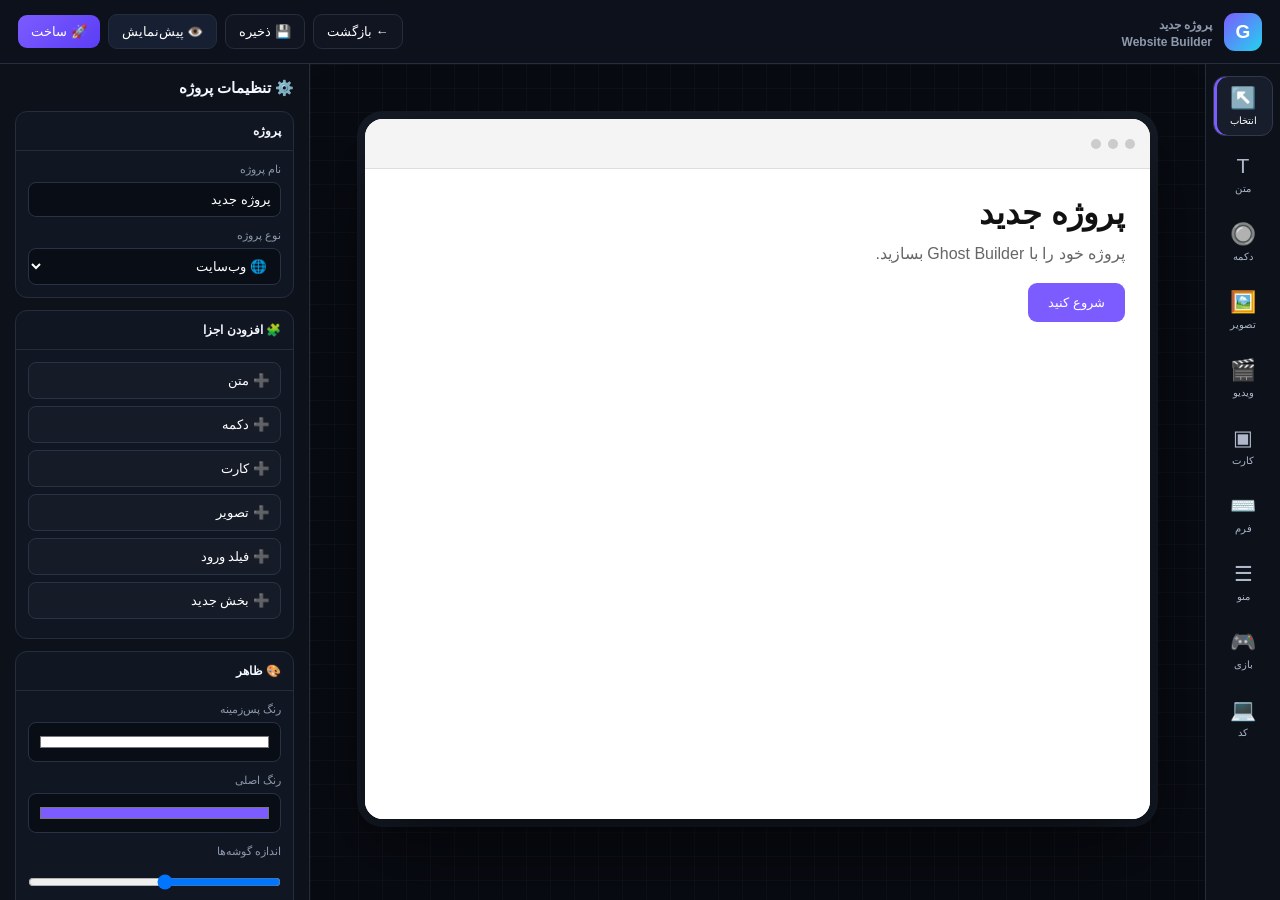
==== builder.html @ 6bb6ed70 "Create builder.html" ====
<!DOCTYPE html>
<html lang="fa" dir="rtl">
<head>
<meta charset="UTF-8">
<meta name="viewport" content="width=device-width, initial-scale=1.0">
<title>Ghost Builder — Builder</title>

<style>
*{
    box-sizing:border-box;
    margin:0;
    padding:0;
}

:root{
    --bg:#080b12;
    --panel:#101521;
    --panel2:#151b29;
    --border:#252d3d;
    --text:#f4f7ff;
    --muted:#8e99ad;
    --primary:#7c5cff;
    --primary2:#5b3df5;
    --success:#22c55e;
    --danger:#ef4444;
    --cyan:#22d3ee;
    --orange:#f59e0b;
}

body{
    font-family:Arial,Tahoma,sans-serif;
    background:var(--bg);
    color:var(--text);
    min-height:100vh;
    overflow:hidden;
}

button,
input,
select,
textarea{
    font-family:inherit;
}

button{
    cursor:pointer;
}

/* =========================
   TOP BAR
========================= */

.topbar{
    height:64px;
    background:#0d111b;
    border-bottom:1px solid var(--border);
    display:flex;
    align-items:center;
    justify-content:space-between;
    padding:0 18px;
    position:fixed;
    top:0;
    right:0;
    left:0;
    z-index:100;
}

.brand{
    display:flex;
    align-items:center;
    gap:12px;
    font-weight:900;
    font-size:19px;
}

.logo{
    width:38px;
    height:38px;
    border-radius:11px;
    background:linear-gradient(135deg,#7c5cff,#22d3ee);
    display:flex;
    align-items:center;
    justify-content:center;
    color:white;
    font-weight:900;
}

.project-name{
    color:#fff;
}

.project-name span{
    color:var(--muted);
    font-size:12px;
    display:block;
    margin-top:3px;
}

.top-actions{
    display:flex;
    align-items:center;
    gap:8px;
}

.top-btn{
    border:1px solid var(--border);
    background:var(--panel);
    color:white;
    padding:9px 13px;
    border-radius:9px;
    font-size:13px;
}

.top-btn:hover{
    border-color:var(--primary);
}

.preview-btn{
    background:#172033;
}

.build-btn{
    background:linear-gradient(135deg,var(--primary),var(--primary2));
    border:none;
}

/* =========================
   LAYOUT
========================= */

.workspace{
    display:flex;
    position:absolute;
    top:64px;
    bottom:0;
    right:0;
    left:0;
}

/* =========================
   LEFT TOOLBAR
========================= */

.tools{
    width:75px;
    background:#0d111a;
    border-left:1px solid var(--border);
    display:flex;
    flex-direction:column;
    align-items:center;
    padding:12px 7px;
    gap:8px;
    overflow-y:auto;
}

.tool{
    width:60px;
    min-height:60px;
    border:1px solid transparent;
    border-radius:12px;
    background:transparent;
    color:#aeb8ca;
    display:flex;
    flex-direction:column;
    align-items:center;
    justify-content:center;
    gap:5px;
    font-size:10px;
}

.tool .icon{
    font-size:21px;
}

.tool:hover,
.tool.active{
    background:#171d2b;
    border-color:#30394c;
    color:#fff;
}

.tool.active{
    box-shadow:inset 3px 0 0 var(--primary);
}

/* =========================
   CENTER CANVAS
========================= */

.canvas-area{
    flex:1;
    background:
        radial-gradient(circle at center,rgba(124,92,255,.08),transparent 35%),
        #080b12;
    position:relative;
    overflow:auto;
    display:flex;
    justify-content:center;
    align-items:flex-start;
    padding:55px;
}

.grid{
    position:absolute;
    inset:0;
    background-image:
        linear-gradient(rgba(255,255,255,.025) 1px,transparent 1px),
        linear-gradient(90deg,rgba(255,255,255,.025) 1px,transparent 1px);
    background-size:24px 24px;
    pointer-events:none;
}

.device{
    width:390px;
    min-height:700px;
    background:#fff;
    color:#111;
    border-radius:18px;
    box-shadow:
        0 30px 80px rgba(0,0,0,.55),
        0 0 0 8px #151b26;
    position:relative;
    overflow:hidden;
    z-index:2;
    transition:.25s;
}

.device.web{
    width:900px;
    min-height:650px;
    border-radius:8px;
}

.device.app{
    width:390px;
    min-height:700px;
}

.device.game{
    width:900px;
    min-height:600px;
    background:#111;
    color:white;
}

.device-header{
    height:50px;
    background:#f4f4f4;
    border-bottom:1px solid #ddd;
    display:flex;
    align-items:center;
    padding:0 15px;
    gap:7px;
}

.device-header .dot{
    width:10px;
    height:10px;
    border-radius:50%;
    background:#ccc;
}

.preview-content{
    min-height:650px;
    padding:25px;
}

/* =========================
   RIGHT PANEL
========================= */

.properties{
    width:310px;
    background:#0d111a;
    border-right:1px solid var(--border);
    overflow-y:auto;
    padding:15px;
}

.panel-title{
    font-size:15px;
    font-weight:900;
    margin-bottom:14px;
}

.section{
    border:1px solid var(--border);
    background:#111722;
    border-radius:12px;
    margin-bottom:12px;
    overflow:hidden;
}

.section-title{
    padding:12px;
    border-bottom:1px solid var(--border);
    font-size:12px;
    font-weight:bold;
}

.section-body{
    padding:12px;
}

.field{
    margin-bottom:12px;
}

.field:last-child{
    margin-bottom:0;
}

.field label{
    display:block;
    color:var(--muted);
    font-size:11px;
    margin-bottom:6px;
}

.field input,
.field select,
.field textarea{
    width:100%;
    background:#090d15;
    border:1px solid #293245;
    color:white;
    border-radius:8px;
    padding:9px;
    outline:none;
}

.field textarea{
    min-height:80px;
    resize:vertical;
}

.field input:focus,
.field select:focus,
.field textarea:focus{
    border-color:var(--primary);
}

.row{
    display:grid;
    grid-template-columns:1fr 1fr;
    gap:8px;
}

.color-input{
    width:100%;
    height:40px;
    padding:3px;
    border-radius:8px;
    background:#090d15;
    border:1px solid #293245;
}

/* =========================
   COMPONENTS
========================= */

.component{
    width:100%;
    padding:10px;
    border:1px solid #2a3345;
    background:#151b27;
    color:white;
    border-radius:8px;
    margin-bottom:7px;
    text-align:right;
}

.component:hover{
    border-color:var(--primary);
}

/* =========================
   PROJECT MODAL
========================= */

.modal{
    position:fixed;
    inset:0;
    background:rgba(0,0,0,.72);
    display:none;
    align-items:center;
    justify-content:center;
    z-index:500;
    padding:20px;
}

.modal.show{
    display:flex;
}

.modal-box{
    width:100%;
    max-width:550px;
    background:#111722;
    border:1px solid var(--border);
    border-radius:18px;
    padding:20px;
    box-shadow:0 30px 100px rgba(0,0,0,.5);
}

.modal-title{
    font-size:19px;
    font-weight:900;
    margin-bottom:8px;
}

.modal-subtitle{
    color:var(--muted);
    font-size:12px;
    margin-bottom:18px;
}

.output-grid{
    display:grid;
    grid-template-columns:1fr 1fr;
    gap:10px;
}

.output{
    padding:18px;
    border:1px solid var(--border);
    background:#0c1119;
    border-radius:12px;
    color:white;
    text-align:center;
}

.output:hover{
    border-color:var(--primary);
    background:#141a28;
}

.output-icon{
    font-size:28px;
    margin-bottom:8px;
}

.modal-actions{
    display:flex;
    gap:8px;
    margin-top:18px;
}

.modal-actions button{
    flex:1;
    padding:11px;
    border-radius:9px;
    border:1px solid var(--border);
    background:#181f2d;
    color:white;
}

.modal-actions .primary{
    background:var(--primary);
    border-color:var(--primary);
}

/* =========================
   TOAST
========================= */

.toast{
    position:fixed;
    bottom:20px;
    left:50%;
    transform:translateX(-50%) translateY(30px);
    background:#151c2a;
    border:1px solid #303a4d;
    padding:12px 18px;
    border-radius:10px;
    opacity:0;
    pointer-events:none;
    transition:.3s;
    z-index:900;
    font-size:13px;
}

.toast.show{
    opacity:1;
    transform:translateX(-50%) translateY(0);
}

/* =========================
   MOBILE
========================= */

@media(max-width:900px){

    .properties{
        position:fixed;
        right:0;
        top:64px;
        bottom:0;
        width:290px;
        transform:translateX(100%);
        transition:.25s;
        z-index:200;
    }

    .properties.open{
        transform:translateX(0);
    }

    .tools{
        width:64px;
    }

    .tool{
        width:52px;
        min-height:55px;
    }

    .canvas-area{
        padding:30px;
    }

    .device.web,
    .device.game{
        width:700px;
    }

    .property-toggle{
        display:block !important;
    }
}

.property-toggle{
    display:none;
}

@media(max-width:550px){

    .project-name{
        display:none;
    }

    .topbar{
        padding:0 8px;
    }

    .top-btn{
        padding:8px;
        font-size:11px;
    }

    .tools{
        width:58px;
    }

    .tool{
        width:48px;
        min-height:52px;
    }

    .tool .icon{
        font-size:18px;
    }

    .canvas-area{
        padding:25px;
    }

    .device{
        transform-origin:top center;
    }
}
</style>
</head>

<body>

<!-- =========================
     TOP BAR
========================= -->

<header class="topbar">

    <div class="brand">
        <div class="logo">G</div>

        <div class="project-name">
            <span id="projectNameTop">پروژه جدید</span>
            <span id="projectTypeTop">Website Builder</span>
        </div>
    </div>

    <div class="top-actions">

        <button class="top-btn" onclick="goBack()">
            ← بازگشت
        </button>

        <button class="top-btn" onclick="saveProject()">
            💾 ذخیره
        </button>

        <button class="top-btn preview-btn" onclick="previewProject()">
            👁️ پیش‌نمایش
        </button>

        <button class="top-btn build-btn" onclick="openBuildModal()">
            🚀 ساخت
        </button>

    </div>

</header>


<div class="workspace">

    <!-- =========================
         TOOLS
    ========================= -->

    <aside class="tools">

        <button class="tool active" onclick="selectTool(this,'select')">
            <span class="icon">↖️</span>
            انتخاب
        </button>

        <button class="tool" onclick="selectTool(this,'text')">
            <span class="icon">T</span>
            متن
        </button>

        <button class="tool" onclick="selectTool(this,'button')">
            <span class="icon">🔘</span>
            دکمه
        </button>

        <button class="tool" onclick="selectTool(this,'image')">
            <span class="icon">🖼️</span>
            تصویر
        </button>

        <button class="tool" onclick="selectTool(this,'video')">
            <span class="icon">🎬</span>
            ویدیو
        </button>

        <button class="tool" onclick="selectTool(this,'card')">
            <span class="icon">▣</span>
            کارت
        </button>

        <button class="tool" onclick="selectTool(this,'input')">
            <span class="icon">⌨️</span>
            فرم
        </button>

        <button class="tool" onclick="selectTool(this,'menu')">
            <span class="icon">☰</span>
            منو
        </button>

        <button class="tool" onclick="selectTool(this,'game')">
            <span class="icon">🎮</span>
            بازی
        </button>

        <button class="tool" onclick="selectTool(this,'code')">
            <span class="icon">💻</span>
            کد
        </button>

        <button class="tool property-toggle" onclick="toggleProperties()">
            <span class="icon">⚙️</span>
            تنظیمات
        </button>

    </aside>


    <!-- =========================
         CANVAS
    ========================= -->

    <main class="canvas-area">

        <div class="grid"></div>

        <div class="device" id="device">

            <div class="device-header">
                <span class="dot"></span>
                <span class="dot"></span>
                <span class="dot"></span>
            </div>

            <div class="preview-content" id="previewContent">

                <h1 id="heroTitle">
                    پروژه جدید
                </h1>

                <p id="heroText" style="margin-top:12px;color:#666;">
                    پروژه خود را با Ghost Builder بسازید.
                </p>

                <button
                    id="heroButton"
                    style="
                    margin-top:20px;
                    padding:12px 20px;
                    border:0;
                    border-radius:9px;
                    background:#7c5cff;
                    color:white;
                    ">
                    شروع کنید
                </button>

            </div>

        </div>

    </main>


    <!-- =========================
         PROPERTIES
    ========================= -->

    <aside class="properties" id="properties">

        <div class="panel-title">
            ⚙️ تنظیمات پروژه
        </div>


        <div class="section">

            <div class="section-title">
                پروژه
            </div>

            <div class="section-body">

                <div class="field">
                    <label>نام پروژه</label>
                    <input
                        id="projectName"
                        type="text"
                        placeholder="نام پروژه"
                        oninput="changeProjectName(this.value)"
                    >
                </div>

                <div class="field">
                    <label>نوع پروژه</label>

                    <select id="projectType" onchange="changeProjectType(this.value)">
                        <option value="website">🌐 وب‌سایت</option>
                        <option value="app">📱 اپلیکیشن</option>
                        <option value="game2d">🎮 بازی 2D</option>
                        <option value="game3d">🎮 بازی 3D</option>
                    </select>

                </div>

            </div>

        </div>


        <div class="section">

            <div class="section-title">
                🧩 افزودن اجزا
            </div>

            <div class="section-body">

                <button class="component" onclick="addElement('text')">
                    ➕ متن
                </button>

                <button class="component" onclick="addElement('button')">
                    ➕ دکمه
                </button>

                <button class="component" onclick="addElement('card')">
                    ➕ کارت
                </button>

                <button class="component" onclick="addElement('image')">
                    ➕ تصویر
                </button>

                <button class="component" onclick="addElement('input')">
                    ➕ فیلد ورود
                </button>

                <button class="component" onclick="addElement('section')">
                    ➕ بخش جدید
                </button>

            </div>

        </div>


        <div class="section">

            <div class="section-title">
                🎨 ظاهر
            </div>

            <div class="section-body">

                <div class="field">
                    <label>رنگ پس‌زمینه</label>

                    <input
                        class="color-input"
                        id="bgColor"
                        type="color"
                        value="#ffffff"
                        onchange="changeBackground(this.value)"
                    >
                </div>

                <div class="field">
                    <label>رنگ اصلی</label>

                    <input
                        class="color-input"
                        id="primaryColor"
                        type="color"
                        value="#7c5cff"
                        onchange="changePrimary(this.value)"
                    >
                </div>

                <div class="field">
                    <label>اندازه گوشه‌ها</label>

                    <input
                        id="radius"
                        type="range"
                        min="0"
                        max="40"
                        value="18"
                        oninput="changeRadius(this.value)"
                    >

                </div>

            </div>

        </div>


        <div class="section">

            <div class="section-title">
                📐 اندازه خروجی
            </div>

            <div class="section-body">

                <div class="row">

                    <div class="field">
                        <label>عرض</label>
                        <input
                            id="canvasWidth"
                            type="number"
                            value="390"
                            onchange="changeCanvasSize()"
                        >
                    </div>

                    <div class="field">
                        <label>ارتفاع</label>
                        <input
                            id="canvasHeight"
                            type="number"
                            value="700"
                            onchange="changeCanvasSize()"
                        >
                    </div>

                </div>

            </div>

        </div>


        <div class="section">

            <div class="section-title">
                📝 محتوای اصلی
            </div>

            <div class="section-body">

                <div class="field">
                    <label>عنوان</label>

                    <input
                        id="titleInput"
                        value="پروژه جدید"
                        oninput="changeTitle(this.value)"
                    >
                </div>

                <div class="field">
                    <label>توضیحات</label>

                    <textarea
                        id="descriptionInput"
                        oninput="changeDescription(this.value)"
                    >پروژه خود را با Ghost Builder بسازید.</textarea>
                </div>

                <div class="field">
                    <label>متن دکمه</label>

                    <input
                        id="buttonInput"
                        value="شروع کنید"
                        oninput="changeButton(this.value)"
                    >
                </div>

            </div>

        </div>


        <div class="section">

            <div class="section-title">
                🎮 امکانات
            </div>

            <div class="section-body">

                <div class="field">
                    <label>گرافیک</label>

                    <select id="quality">
                        <option>Low</option>
                        <option selected>Medium</option>
                        <option>High</option>
                        <option>Ultra</option>
                        <option>Custom</option>
                    </select>

                </div>

                <div class="field">
                    <label>رزولوشن</label>

                    <select id="resolution">
                        <option>480p</option>
                        <option selected>720p</option>
                        <option>1080p</option>
                        <option>1440p</option>
                        <option>2160p / 4K</option>
                    </select>

                </div>

            </div>

        </div>

    </aside>

</div>


<!-- =========================
     BUILD MODAL
========================= -->

<div class="modal" id="buildModal">

    <div class="modal-box">

        <div class="modal-title">
            🚀 ساخت پروژه
        </div>

        <div class="modal-subtitle">
            خروجی موردنظر خود را انتخاب کنید.
        </div>

        <div class="output-grid">

            <button class="output" onclick="buildWeb()">

                <div class="output-icon">🌐</div>

                <strong>خروجی Web</strong>

                <p style="font-size:11px;color:#8e99ad;margin-top:7px;">
                    دریافت لینک پروژه
                </p>

            </button>


            <button class="output" onclick="buildAPK()">

                <div class="output-icon">📱</div>

                <strong>دریافت APK</strong>

                <p style="font-size:11px;color:#8e99ad;margin-top:7px;">
                    تبدیل لینک پروژه به APK
                </p>

            </button>

        </div>


        <div class="modal-actions">

            <button onclick="closeBuildModal()">
                انصراف
            </button>

        </div>

    </div>

</div>


<div class="toast" id="toast"></div>


<script>

/* ==========================================
   PROJECT DATA
========================================== */

let project = {
    id: Date.now(),
    name: "پروژه جدید",
    type: "website",
    title: "پروژه جدید",
    description: "پروژه خود را با Ghost Builder بسازید.",
    button: "شروع کنید",
    background: "#ffffff",
    primary: "#7c5cff",
    radius: 18,
    width: 390,
    height: 700,
    quality: "Medium",
    resolution: "720p",
    elements: []
};


/* ==========================================
   INIT
========================================== */

document.addEventListener("DOMContentLoaded", function(){

    loadProjectFromStorage();

    const params = new URLSearchParams(location.search);

    const type = params.get("type");

    if(type){

        if(type === "app"){
            project.type = "app";
        }

        if(type === "game"){
            project.type = "game2d";
        }

        if(type === "game2d"){
            project.type = "game2d";
        }

        if(type === "game3d"){
            project.type = "game3d";
        }

    }

    updateUI();

});


/* ==========================================
   LOAD PROJECT
========================================== */

function loadProjectFromStorage(){

    try{

        const saved = localStorage.getItem("ghost_builder_current_project");

        if(saved){

            const data = JSON.parse(saved);

            project = {
                ...project,
                ...data
            };

        }

    }catch(error){

        console.log("Project load error:",error);

    }

}


/* ==========================================
   UPDATE UI
========================================== */

function updateUI(){

    document.getElementById("projectName").value = project.name;

    document.getElementById("projectNameTop").textContent =
        project.name;

    document.getElementById("titleInput").value =
        project.title;

    document.getElementById("descriptionInput").value =
        project.description;

    document.getElementById("buttonInput").value =
        project.button;

    document.getElementById("bgColor").value =
        project.background;

    document.getElementById("primaryColor").value =
        project.primary;

    document.getElementById("radius").value =
        project.radius;

    document.getElementById("canvasWidth").value =
        project.width;

    document.getElementById("canvasHeight").value =
        project.height;

    document.getElementById("projectType").value =
        project.type;

    document.getElementById("quality").value =
        project.quality;

    document.getElementById("resolution").value =
        project.resolution;

    updateProjectType();

    renderCanvas();

}


/* ==========================================
   PROJECT NAME
========================================== */

function changeProjectName(value){

    project.name =
        value || "پروژه جدید";

    document.getElementById("projectNameTop").textContent =
        project.name;

    saveProject(false);

}


/* ==========================================
   PROJECT TYPE
========================================== */

function changeProjectType(value){

    project.type = value;

    updateProjectType();

    saveProject(false);

}


function updateProjectType(){

    let text = "Website Builder";

    if(project.type === "app"){
        text = "App Builder";
    }

    if(project.type === "game2d"){
        text = "2D Game Builder";
    }

    if(project.type === "game3d"){
        text = "3D Game Builder";
    }

    document.getElementById("projectTypeTop").textContent =
        text;

    const device =
        document.getElementById("device");

    device.classList.remove("web","app","game");

    if(project.type === "website"){
        device.classList.add("web");
    }

    if(project.type === "app"){
        device.classList.add("app");
    }

    if(project.type === "game2d" || project.type === "game3d"){
        device.classList.add("game");
    }

}


/* ==========================================
   TITLE
========================================== */

function changeTitle(value){

    project.title =
        value || "پروژه جدید";

    document.getElementById("heroTitle").textContent =
        project.title;

    saveProject(false);

}


/* ==========================================
   DESCRIPTION
========================================== */

function changeDescription(value){

    project.description =
        value;

    document.getElementById("heroText").textContent =
        value;

    saveProject(false);

}


/* ==========================================
   BUTTON
========================================== */

function changeButton(value){

    project.button =
        value;

    document.getElementById("heroButton").textContent =
        value;

    saveProject(false);

}


/* ==========================================
   BACKGROUND
========================================== */

function changeBackground(value){

    project.background =
        value;

    document.getElementById("previewContent").style.background =
        value;

    saveProject(false);

}


/* ==========================================
   PRIMARY COLOR
========================================== */

function changePrimary(value){

    project.primary =
        value;

    document.getElementById("heroButton").style.background =
        value;

    saveProject(false);

}


/* ==========================================
   RADIUS
========================================== */

function changeRadius(value){

    project.radius =
        Number(value);

    document.getElementById("device").style.borderRadius =
        value + "px";

    saveProject(false);

}


/* ==========================================
   CANVAS SIZE
========================================== */

function changeCanvasSize(){

    project.width =
        Number(document.getElementById("canvasWidth").value) || 390;

    project.height =
        Number(document.getElementById("canvasHeight").value) || 700;

    const device =
        document.getElementById("device");

    device.style.width =
        project.width + "px";

    device.style.minHeight =
        project.height + "px";

    saveProject(false);

}


/* ==========================================
   ADD ELEMENT
========================================== */

function addElement(type){

    const content =
        document.getElementById("previewContent");

    const element =
        document.createElement("div");

    element.style.marginTop =
        "15px";

    element.style.padding =
        "15px";

    element.style.borderRadius =
        "10px";

    element.style.border =
        "1px solid #ddd";

    if(type === "text"){

        element.textContent =
            "متن جدید";

    }

    if(type === "button"){

        element.textContent =
            "دکمه جدید";

        element.style.background =
            project.primary;

        element.style.color =
            "#fff";

        element.style.display =
            "inline-block";

        element.style.border =
            "none";

    }

    if(type === "card"){

        element.innerHTML =
            "<strong>کارت جدید</strong><br><small>توضیحات کارت</small>";

        element.style.background =
            "#f5f5f5";

    }

    if(type === "image"){

        element.innerHTML =
            "🖼️<br><small>محل تصویر</small>";

        element.style.textAlign =
            "center";

    }

    if(type === "input"){

        element.innerHTML =
            "<input placeholder='متن خود را وارد کنید' style='width:100%;padding:10px;border:1px solid #ccc;border-radius:8px;'>";

    }

    if(type === "section"){

        element.innerHTML =
            "<h2>بخش جدید</h2><p>محتوای بخش جدید</p>";

        element.style.background =
            "#fafafa";

    }

    content.appendChild(element);

    project.elements.push({
        type:type
    });

    saveProject(false);

    showToast("جزء جدید اضافه شد ✓");

}


/* ==========================================
   RENDER
========================================== */

function renderCanvas(){

    const content =
        document.getElementById("previewContent");

    content.style.background =
        project.background;

    document.getElementById("heroTitle").textContent =
        project.title;

    document.getElementById("heroText").textContent =
        project.description;

    document.getElementById("heroButton").textContent =
        project.button;

    document.getElementById("heroButton").style.background =
        project.primary;

    document.getElementById("device").style.borderRadius =
        project.radius + "px";

    if(project.elements && project.elements.length){

        project.elements.forEach(item => {
            addElementVisual(item.type);
        });

    }

}


/* ==========================================
   VISUAL ELEMENT
========================================== */

function addElementVisual(type){

    const content =
        document.getElementById("previewContent");

    const element =
        document.createElement("div");

    element.style.marginTop =
        "15px";

    element.style.padding =
        "15px";

    element.style.borderRadius =
        "10px";

    element.style.border =
        "1px solid #ddd";

    if(type === "text"){
        element.textContent = "متن جدید";
    }

    if(type === "button"){
        element.textContent = "دکمه جدید";
        element.style.background = project.primary;
        element.style.color = "#fff";
    }

    if(type === "card"){
        element.innerHTML =
            "<strong>کارت جدید</strong><br><small>توضیحات کارت</small>";
    }

    if(type === "image"){
        element.innerHTML =
            "🖼️<br><small>محل تصویر</small>";
    }

    if(type === "input"){
        element.innerHTML =
            "<input placeholder='متن خود را وارد کنید' style='width:100%;padding:10px;border:1px solid #ccc;border-radius:8px;'>";
    }

    if(type === "section"){
        element.innerHTML =
            "<h2>بخش جدید</h2><p>محتوای بخش جدید</p>";
    }

    content.appendChild(element);

}


/* ==========================================
   TOOL
========================================== */

function selectTool(button,type){

    document.querySelectorAll(".tool")
        .forEach(item => item.classList.remove("active"));

    button.classList.add("active");

    if(type !== "select"){
        addElement(type === "game" ? "section" : type);
    }

}


/* ==========================================
   PROPERTIES MOBILE
========================================== */

function toggleProperties(){

    document
        .getElementById("properties")
        .classList.toggle("open");

}


/* ==========================================
   SAVE
========================================== */

function saveProject(showMessage=true){

    project.quality =
        document.getElementById("quality").value;

    project.resolution =
        document.getElementById("resolution").value;

    localStorage.setItem(
        "ghost_builder_current_project",
        JSON.stringify(project)
    );

    let projects = [];

    try{
        projects =
            JSON.parse(
                localStorage.getItem("ghost_builder_projects")
            ) || [];
    }catch(e){
        projects = [];
    }

    const existing =
        projects.findIndex(
            p => p.id === project.id
        );

    if(existing >= 0){
        projects[existing] = project;
    }else{
        projects.push(project);
    }

    localStorage.setItem(
        "ghost_builder_projects",
        JSON.stringify(projects)
    );

    if(showMessage){
        showToast("پروژه ذخیره شد ✓");
    }

}


/* ==========================================
   PREVIEW
========================================== */

function previewProject(){

    saveProject(false);

    location.href =
        "preview.html?project=" +
        encodeURIComponent(project.id);

}


/* ==========================================
   BUILD MODAL
========================================== */

function openBuildModal(){

    saveProject(false);

    document
        .getElementById("buildModal")
        .classList.add("show");

}


function closeBuildModal(){

    document
        .getElementById("buildModal")
        .classList.remove("show");

}


/* ==========================================
   BUILD WEB
========================================== */

function buildWeb(){

    saveProject(false);

    localStorage.setItem(
        "ghost_builder_build_type",
        "web"
    );

    location.href =
        "publish.html?type=web&project=" +
        encodeURIComponent(project.id);

}


/* ==========================================
   BUILD APK
========================================== */

function buildAPK(){

    saveProject(false);

    localStorage.setItem(
        "ghost_builder_build_type",
        "apk"
    );

    location.href =
        "publish.html?type=apk&project=" +
        encodeURIComponent(project.id);

}


/* ==========================================
   BACK
========================================== */

function goBack(){

    if(document.referrer){
        history.back();
    }else{
        location.href = "index.html";
    }

}


/* ==========================================
   TOAST
========================================== */

function showToast(message){

    const toast =
        document.getElementById("toast");

    toast.textContent =
        message;

    toast.classList.add("show");

    setTimeout(() => {

        toast.classList.remove("show");

    },2500);

}


/* ==========================================
   ESCAPE MODAL
========================================== */

document.addEventListener("keydown",function(e){

    if(e.key === "Escape"){
        closeBuildModal();
    }

});

</script>

</body>
  </html>
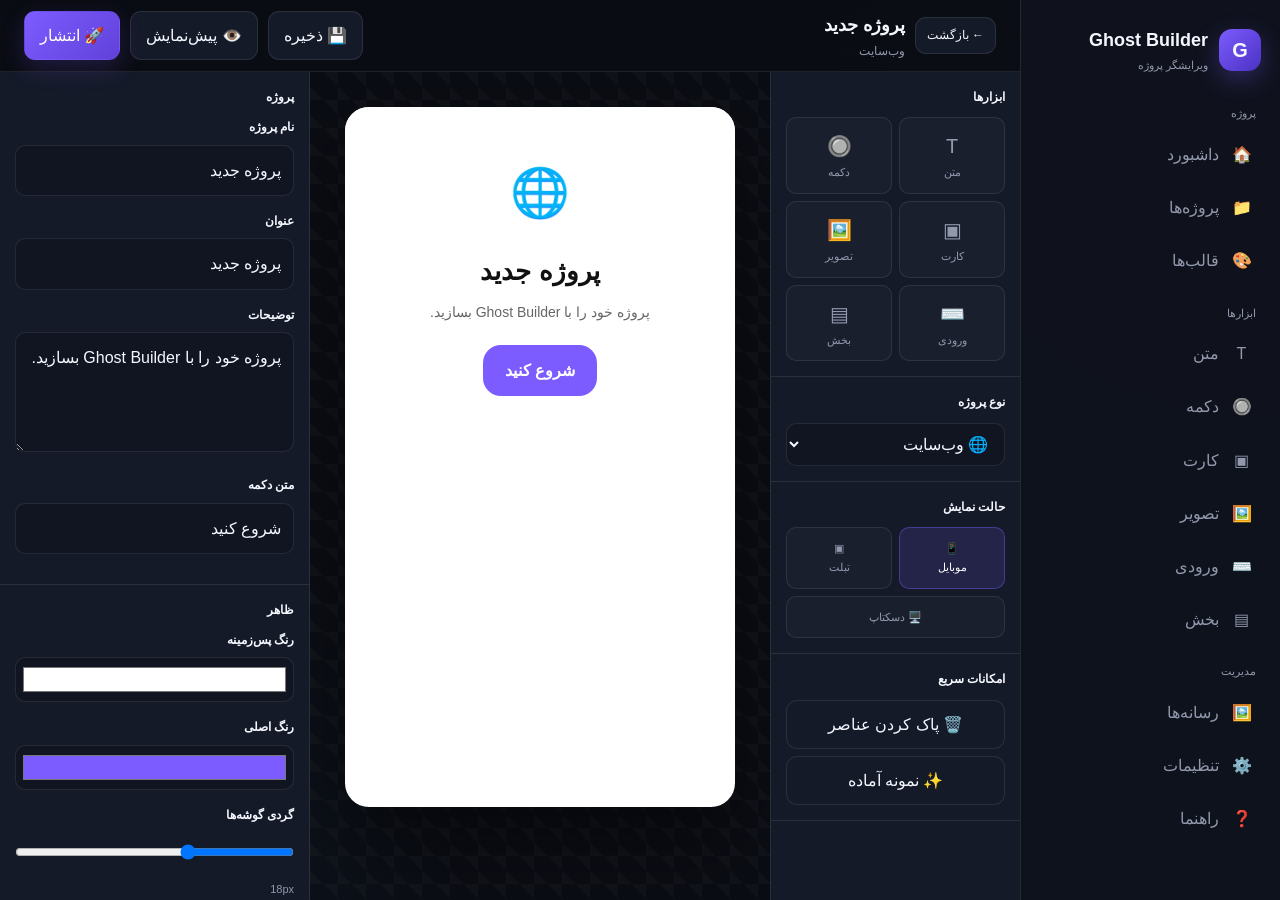
==== commit b811a866: "Update builder.html" ====
--- a/builder.html
+++ b/builder.html
@@ -1,1797 +1,2469 @@
 <!DOCTYPE html>
 <html lang="fa" dir="rtl">
 <head>
-<meta charset="UTF-8">
-<meta name="viewport" content="width=device-width, initial-scale=1.0">
-<title>Ghost Builder — Builder</title>
-
-<style>
-*{
-    box-sizing:border-box;
-    margin:0;
-    padding:0;
+  <meta charset="UTF-8">
+  <meta name="viewport" content="width=device-width, initial-scale=1.0">
+
+  <title>Ghost Builder — ویرایشگر</title>
+
+  <link rel="stylesheet" href="style.css">
+</head>
+
+<body>
+
+<div class="app">
+
+  <!-- =====================================================
+       SIDEBAR
+       ===================================================== -->
+
+  <aside class="sidebar">
+
+    <div class="brand">
+
+      <div class="brand-logo">
+        G
+      </div>
+
+      <div>
+        <div class="brand-name">
+          Ghost Builder
+        </div>
+
+        <div class="brand-subtitle">
+          ویرایشگر پروژه
+        </div>
+      </div>
+
+    </div>
+
+
+    <div class="nav-title">
+      پروژه
+    </div>
+
+    <nav class="nav">
+
+      <a href="index.html">
+        <span class="nav-icon">🏠</span>
+        <span>داشبورد</span>
+      </a>
+
+      <a href="projects.html">
+        <span class="nav-icon">📁</span>
+        <span>پروژه‌ها</span>
+      </a>
+
+      <a href="templates.html">
+        <span class="nav-icon">🎨</span>
+        <span>قالب‌ها</span>
+      </a>
+
+    </nav>
+
+
+    <div class="nav-title">
+      ابزارها
+    </div>
+
+    <div class="nav">
+
+      <button
+        onclick="addElement('text')">
+        <span class="nav-icon">T</span>
+        <span>متن</span>
+      </button>
+
+      <button
+        onclick="addElement('button')">
+        <span class="nav-icon">🔘</span>
+        <span>دکمه</span>
+      </button>
+
+      <button
+        onclick="addElement('card')">
+        <span class="nav-icon">▣</span>
+        <span>کارت</span>
+      </button>
+
+      <button
+        onclick="addElement('image')">
+        <span class="nav-icon">🖼️</span>
+        <span>تصویر</span>
+      </button>
+
+      <button
+        onclick="addElement('input')">
+        <span class="nav-icon">⌨️</span>
+        <span>ورودی</span>
+      </button>
+
+      <button
+        onclick="addElement('section')">
+        <span class="nav-icon">▤</span>
+        <span>بخش</span>
+      </button>
+
+    </div>
+
+
+    <div class="nav-title">
+      مدیریت
+    </div>
+
+    <nav class="nav">
+
+      <a href="media.html">
+        <span class="nav-icon">🖼️</span>
+        <span>رسانه‌ها</span>
+      </a>
+
+      <a href="settings.html">
+        <span class="nav-icon">⚙️</span>
+        <span>تنظیمات</span>
+      </a>
+
+      <a href="help.html">
+        <span class="nav-icon">❓</span>
+        <span>راهنما</span>
+      </a>
+
+    </nav>
+
+  </aside>
+
+
+  <!-- =====================================================
+       MAIN
+       ===================================================== -->
+
+  <main class="main">
+
+    <!-- TOPBAR -->
+
+    <header class="topbar">
+
+      <div class="topbar-left">
+
+        <button
+          class="btn btn-small"
+          onclick="goBack()">
+          ← بازگشت
+        </button>
+
+        <div>
+
+          <div
+            class="page-title"
+            id="topProjectName">
+            پروژه جدید
+          </div>
+
+          <div
+            class="page-subtitle"
+            id="topProjectType">
+            وب‌سایت
+          </div>
+
+        </div>
+
+      </div>
+
+
+      <div class="topbar-right">
+
+        <button
+          class="btn"
+          onclick="saveProject(true)"
+          data-save-project>
+          💾 ذخیره
+        </button>
+
+        <button
+          class="btn"
+          onclick="openPreview()">
+          👁️ پیش‌نمایش
+        </button>
+
+        <button
+          class="btn btn-primary"
+          onclick="openPublish()">
+          🚀 انتشار
+        </button>
+
+      </div>
+
+    </header>
+
+
+    <!-- =================================================
+         BUILDER LAYOUT
+         ================================================= -->
+
+    <div class="builder-layout">
+
+
+      <!-- =================================================
+           LEFT TOOLBAR
+           ================================================= -->
+
+      <aside class="builder-sidebar">
+
+        <div class="builder-section">
+
+          <div class="builder-section-title">
+            ابزارها
+          </div>
+
+
+          <div class="tool-grid">
+
+            <button
+              class="tool"
+              onclick="addElement('text')">
+
+              <div style="font-size:20px">
+                T
+              </div>
+
+              متن
+
+            </button>
+
+
+            <button
+              class="tool"
+              onclick="addElement('button')">
+
+              <div style="font-size:20px">
+                🔘
+              </div>
+
+              دکمه
+
+            </button>
+
+
+            <button
+              class="tool"
+              onclick="addElement('card')">
+
+              <div style="font-size:20px">
+                ▣
+              </div>
+
+              کارت
+
+            </button>
+
+
+            <button
+              class="tool"
+              onclick="addElement('image')">
+
+              <div style="font-size:20px">
+                🖼️
+              </div>
+
+              تصویر
+
+            </button>
+
+
+            <button
+              class="tool"
+              onclick="addElement('input')">
+
+              <div style="font-size:20px">
+                ⌨️
+              </div>
+
+              ورودی
+
+            </button>
+
+
+            <button
+              class="tool"
+              onclick="addElement('section')">
+
+              <div style="font-size:20px">
+                ▤
+              </div>
+
+              بخش
+
+            </button>
+
+          </div>
+
+        </div>
+
+
+        <div class="builder-section">
+
+          <div class="builder-section-title">
+            نوع پروژه
+          </div>
+
+          <select
+            class="form-select"
+            id="projectType"
+            onchange="changeProjectType()">
+
+            <option value="website">
+              🌐 وب‌سایت
+            </option>
+
+            <option value="app">
+              📱 اپلیکیشن
+            </option>
+
+            <option value="game2d">
+              🎮 بازی 2D
+            </option>
+
+            <option value="game3d">
+              🕹️ بازی 3D
+            </option>
+
+          </select>
+
+        </div>
+
+
+        <div class="builder-section">
+
+          <div class="builder-section-title">
+            حالت نمایش
+          </div>
+
+          <div class="tool-grid">
+
+            <button
+              class="tool active"
+              onclick="setDevice('mobile', this)">
+              📱
+              <br>
+              موبایل
+            </button>
+
+            <button
+              class="tool"
+              onclick="setDevice('tablet', this)">
+              ▣
+              <br>
+              تبلت
+            </button>
+
+            <button
+              class="tool"
+              style="grid-column:1/-1"
+              onclick="setDevice('desktop', this)">
+              🖥️
+              دسکتاپ
+            </button>
+
+          </div>
+
+        </div>
+
+
+        <div class="builder-section">
+
+          <div class="builder-section-title">
+            امکانات سریع
+          </div>
+
+          <button
+            class="btn"
+            style="width:100%;margin-bottom:7px"
+            onclick="clearElements()">
+            🗑️ پاک کردن عناصر
+          </button>
+
+          <button
+            class="btn"
+            style="width:100%"
+            onclick="loadSampleElements()">
+            ✨ نمونه آماده
+          </button>
+
+        </div>
+
+      </aside>
+
+
+      <!-- =================================================
+           CENTER CANVAS
+           ================================================= -->
+
+      <section class="builder-center">
+
+        <div
+          id="deviceFrame"
+          class="device-frame mobile">
+
+          <div
+            id="canvas"
+            class="canvas">
+
+          </div>
+
+        </div>
+
+      </section>
+
+
+      <!-- =================================================
+           RIGHT PROPERTIES
+           ================================================= -->
+
+      <aside class="properties-panel">
+
+
+        <!-- PROJECT -->
+
+        <div class="builder-section">
+
+          <div class="builder-section-title">
+            پروژه
+          </div>
+
+
+          <div class="form-group">
+
+            <label class="form-label">
+              نام پروژه
+            </label>
+
+            <input
+              id="projectName"
+              class="form-input"
+              type="text"
+              placeholder="نام پروژه"
+              oninput="updateProjectName(this.value)">
+
+          </div>
+
+
+          <div class="form-group">
+
+            <label class="form-label">
+              عنوان
+            </label>
+
+            <input
+              id="projectTitle"
+              class="form-input"
+              type="text"
+              placeholder="عنوان پروژه"
+              oninput="updateProjectField('title', this.value)">
+
+          </div>
+
+
+          <div class="form-group">
+
+            <label class="form-label">
+              توضیحات
+            </label>
+
+            <textarea
+              id="projectDescription"
+              class="form-textarea"
+              placeholder="توضیحات پروژه"
+              oninput="updateProjectField('description', this.value)">
+            </textarea>
+
+          </div>
+
+
+          <div class="form-group">
+
+            <label class="form-label">
+              متن دکمه
+            </label>
+
+            <input
+              id="projectButton"
+              class="form-input"
+              type="text"
+              oninput="updateProjectField('button', this.value)">
+
+          </div>
+
+        </div>
+
+
+        <!-- COLORS -->
+
+        <div class="builder-section">
+
+          <div class="builder-section-title">
+            ظاهر
+          </div>
+
+
+          <div class="form-group">
+
+            <label class="form-label">
+              رنگ پس‌زمینه
+            </label>
+
+            <input
+              id="backgroundColor"
+              class="form-input"
+              type="color"
+              onchange="updateProjectField('background', this.value)"
+              style="height:45px;padding:5px">
+
+          </div>
+
+
+          <div class="form-group">
+
+            <label class="form-label">
+              رنگ اصلی
+            </label>
+
+            <input
+              id="primaryColor"
+              class="form-input"
+              type="color"
+              onchange="updateProjectField('primary', this.value)"
+              style="height:45px;padding:5px">
+
+          </div>
+
+
+          <div class="form-group">
+
+            <label class="form-label">
+              گردی گوشه‌ها
+            </label>
+
+            <input
+              id="radius"
+              class="form-input"
+              type="range"
+              min="0"
+              max="50"
+              value="18"
+              oninput="updateProjectField('radius', Number(this.value))">
+
+            <div
+              style="font-size:11px;color:var(--muted)"
+              id="radiusValue">
+              18px
+            </div>
+
+          </div>
+
+        </div>
+
+
+        <!-- CANVAS -->
+
+        <div class="builder-section">
+
+          <div class="builder-section-title">
+            اندازه صفحه
+          </div>
+
+
+          <div class="grid grid-2">
+
+            <div class="form-group">
+
+              <label class="form-label">
+                عرض
+              </label>
+
+              <input
+                id="canvasWidth"
+                class="form-input"
+                type="number"
+                value="390"
+                onchange="updateCanvasSize()">
+
+            </div>
+
+
+            <div class="form-group">
+
+              <label class="form-label">
+                ارتفاع
+              </label>
+
+              <input
+                id="canvasHeight"
+                class="form-input"
+                type="number"
+                value="700"
+                onchange="updateCanvasSize()">
+
+            </div>
+
+          </div>
+
+        </div>
+
+
+        <!-- QUALITY -->
+
+        <div class="builder-section">
+
+          <div class="builder-section-title">
+            کیفیت خروجی
+          </div>
+
+
+          <div class="form-group">
+
+            <label class="form-label">
+              کیفیت گرافیک
+            </label>
+
+            <select
+              id="quality"
+              class="form-select"
+              onchange="updateProjectField('quality', this.value)">
+
+              <option value="Low">
+                Low
+              </option>
+
+              <option value="Medium">
+                Medium
+              </option>
+
+              <option value="High">
+                High
+              </option>
+
+              <option value="Ultra">
+                Ultra
+              </option>
+
+              <option value="Custom">
+                Custom
+              </option>
+
+            </select>
+
+          </div>
+
+
+          <div class="form-group">
+
+            <label class="form-label">
+              رزولوشن
+            </label>
+
+            <select
+              id="resolution"
+              class="form-select"
+              onchange="updateProjectField('resolution', this.value)">
+
+              <option value="480p">
+                480p
+              </option>
+
+              <option value="720p">
+                720p
+              </option>
+
+              <option value="1080p">
+                1080p
+              </option>
+
+              <option value="1440p">
+                1440p
+              </option>
+
+              <option value="2160p">
+                2160p
+              </option>
+
+              <option value="4K">
+                4K
+              </option>
+
+            </select>
+
+          </div>
+
+        </div>
+
+
+        <!-- SELECTED ELEMENT -->
+
+        <div
+          class="builder-section"
+          id="elementProperties">
+
+          <div class="builder-section-title">
+            عنصر انتخاب‌شده
+          </div>
+
+          <div
+            id="selectedElementInfo"
+            style="
+            color:var(--muted);
+            font-size:12px;
+            ">
+            هنوز عنصری انتخاب نشده است.
+          </div>
+
+        </div>
+
+      </aside>
+
+    </div>
+
+  </main>
+
+</div>
+
+
+<!-- =====================================================
+     SCRIPT
+     ===================================================== -->
+
+<script src="app.js"></script>
+
+<script>
+
+"use strict";
+
+
+/* =====================================================
+   STATE
+   ===================================================== */
+
+let project = null;
+
+let selectedElementId = null;
+
+let currentDevice = "mobile";
+
+
+/* =====================================================
+   GET PROJECT
+   ===================================================== */
+
+function getProjectFromURL() {
+
+  const projectId =
+    gbParam("project");
+
+
+  if (projectId) {
+
+    const found =
+      gbFindProject(projectId);
+
+    if (found) {
+
+      gbSetCurrentProject(
+        found
+      );
+
+      return found;
+
+    }
+
+  }
+
+
+  const current =
+    gbGetCurrentProject();
+
+
+  if (current) {
+    return current;
+  }
+
+
+  return gbCreateProject({
+    type:
+      gbParam("type") ||
+      "website"
+  });
+
 }
 
-:root{
-    --bg:#080b12;
-    --panel:#101521;
-    --panel2:#151b29;
-    --border:#252d3d;
-    --text:#f4f7ff;
-    --muted:#8e99ad;
-    --primary:#7c5cff;
-    --primary2:#5b3df5;
-    --success:#22c55e;
-    --danger:#ef4444;
-    --cyan:#22d3ee;
-    --orange:#f59e0b;
+
+/* =====================================================
+   INIT
+   ===================================================== */
+
+function initBuilder() {
+
+  project =
+    getProjectFromURL();
+
+
+  if (!project.elements) {
+    project.elements = [];
+  }
+
+
+  fillProjectForm();
+
+  renderCanvas();
+
 }
 
-body{
-    font-family:Arial,Tahoma,sans-serif;
-    background:var(--bg);
-    color:var(--text);
-    min-height:100vh;
-    overflow:hidden;
+
+/* =====================================================
+   FILL FORM
+   ===================================================== */
+
+function fillProjectForm() {
+
+  if (!project) {
+    return;
+  }
+
+
+  document.getElementById(
+    "topProjectName"
+  ).textContent =
+    project.name;
+
+
+  document.getElementById(
+    "topProjectType"
+  ).textContent =
+    gbProjectTypeLabel(
+      project.type
+    );
+
+
+  document.getElementById(
+    "projectName"
+  ).value =
+    project.name || "";
+
+
+  document.getElementById(
+    "projectTitle"
+  ).value =
+    project.title || "";
+
+
+  document.getElementById(
+    "projectDescription"
+  ).value =
+    project.description || "";
+
+
+  document.getElementById(
+    "projectButton"
+  ).value =
+    project.button || "";
+
+
+  document.getElementById(
+    "projectType"
+  ).value =
+    project.type ||
+    "website";
+
+
+  document.getElementById(
+    "backgroundColor"
+  ).value =
+    project.background ||
+    "#ffffff";
+
+
+  document.getElementById(
+    "primaryColor"
+  ).value =
+    project.primary ||
+    "#7c5cff";
+
+
+  document.getElementById(
+    "radius"
+  ).value =
+    project.radius ?? 18;
+
+
+  document.getElementById(
+    "radiusValue"
+  ).textContent =
+    (project.radius ?? 18) +
+    "px";
+
+
+  document.getElementById(
+    "canvasWidth"
+  ).value =
+    project.width ||
+    390;
+
+
+  document.getElementById(
+    "canvasHeight"
+  ).value =
+    project.height ||
+    700;
+
+
+  document.getElementById(
+    "quality"
+  ).value =
+    project.quality ||
+    "Medium";
+
+
+  document.getElementById(
+    "resolution"
+  ).value =
+    project.resolution ||
+    "720p";
+
 }
 
-button,
-input,
-select,
-textarea{
-    font-family:inherit;
+
+/* =====================================================
+   PROJECT NAME
+   ===================================================== */
+
+function updateProjectName(value) {
+
+  project.name =
+    value ||
+    "پروژه جدید";
+
+
+  document.getElementById(
+    "topProjectName"
+  ).textContent =
+    project.name;
+
+
+  autoSave();
+
 }
 
-button{
-    cursor:pointer;
+
+/* =====================================================
+   PROJECT FIELD
+   ===================================================== */
+
+function updateProjectField(
+  field,
+  value
+) {
+
+  project[field] =
+    value;
+
+
+  if (
+    field ===
+    "radius"
+  ) {
+
+    document.getElementById(
+      "radiusValue"
+    ).textContent =
+      value +
+      "px";
+
+  }
+
+
+  autoSave();
+
+  renderCanvas();
+
 }
 
-/* =========================
-   TOP BAR
-========================= */
-
-.topbar{
-    height:64px;
-    background:#0d111b;
-    border-bottom:1px solid var(--border);
-    display:flex;
-    align-items:center;
-    justify-content:space-between;
-    padding:0 18px;
-    position:fixed;
-    top:0;
-    right:0;
-    left:0;
-    z-index:100;
+
+/* =====================================================
+   PROJECT TYPE
+   ===================================================== */
+
+function changeProjectType() {
+
+  const type =
+    document.getElementById(
+      "projectType"
+    ).value;
+
+
+  project.type =
+    type;
+
+
+  document.getElementById(
+    "topProjectType"
+  ).textContent =
+    gbProjectTypeLabel(
+      type
+    );
+
+
+  autoSave();
+
+  renderCanvas();
+
 }
 
-.brand{
-    display:flex;
-    align-items:center;
-    gap:12px;
-    font-weight:900;
-    font-size:19px;
+
+/* =====================================================
+   CANVAS SIZE
+   ===================================================== */
+
+function updateCanvasSize() {
+
+  const width =
+    Number(
+      document.getElementById(
+        "canvasWidth"
+      ).value
+    );
+
+
+  const height =
+    Number(
+      document.getElementById(
+        "canvasHeight"
+      ).value
+    );
+
+
+  project.width =
+    width || 390;
+
+
+  project.height =
+    height || 700;
+
+
+  renderCanvas();
+
+  autoSave();
+
 }
 
-.logo{
-    width:38px;
-    height:38px;
-    border-radius:11px;
-    background:linear-gradient(135deg,#7c5cff,#22d3ee);
-    display:flex;
-    align-items:center;
-    justify-content:center;
-    color:white;
-    font-weight:900;
+
+/* =====================================================
+   ADD ELEMENT
+   ===================================================== */
+
+function addElement(type) {
+
+  if (!project) {
+    return;
+  }
+
+
+  const element =
+    gbCreateElement(
+      type
+    );
+
+
+  project.elements.push(
+    element
+  );
+
+
+  selectedElementId =
+    element.id;
+
+
+  renderCanvas();
+
+  renderSelectedElement();
+
+  autoSave();
+
+
+  gbToast(
+    "عنصر اضافه شد.",
+    "success"
+  );
+
 }
 
-.project-name{
-    color:#fff;
+
+/* =====================================================
+   REMOVE ELEMENT
+   ===================================================== */
+
+function removeElement(id) {
+
+  project.elements =
+    project.elements.filter(
+      element =>
+        element.id !== id
+    );
+
+
+  if (
+    selectedElementId === id
+  ) {
+
+    selectedElementId =
+      null;
+
+  }
+
+
+  renderCanvas();
+
+  renderSelectedElement();
+
+  autoSave();
+
 }
 
-.project-name span{
-    color:var(--muted);
-    font-size:12px;
-    display:block;
-    margin-top:3px;
+
+/* =====================================================
+   CLEAR
+   ===================================================== */
+
+function clearElements() {
+
+  if (
+    project.elements.length ===
+    0
+  ) {
+
+    gbToast(
+      "عنصری برای حذف وجود ندارد.",
+      "warning"
+    );
+
+    return;
+
+  }
+
+
+  gbConfirm(
+    "همه عناصر این پروژه حذف شوند؟",
+    confirmed => {
+
+      if (!confirmed) {
+        return;
+      }
+
+
+      project.elements = [];
+
+      selectedElementId = null;
+
+      renderCanvas();
+
+      renderSelectedElement();
+
+      autoSave();
+
+
+      gbToast(
+        "عناصر حذف شدند.",
+        "success"
+      );
+
+    }
+  );
+
 }
 
-.top-actions{
-    display:flex;
-    align-items:center;
-    gap:8px;
+
+/* =====================================================
+   SAMPLE
+   ===================================================== */
+
+function loadSampleElements() {
+
+  project.elements = [
+
+    gbCreateElement(
+      "text",
+      {
+        text:
+          project.title ||
+          "به Ghost Builder خوش آمدید",
+
+        fontSize: 28,
+
+        color:
+          "#111111"
+      }
+    ),
+
+
+    gbCreateElement(
+      "text",
+      {
+        text:
+          project.description ||
+          "این یک پروژه نمونه است.",
+
+        fontSize: 15,
+
+        color:
+          "#555555"
+      }
+    ),
+
+
+    gbCreateElement(
+      "button",
+      {
+        text:
+          project.button ||
+          "شروع کنید",
+
+        color:
+          project.primary ||
+          "#7c5cff"
+      }
+    ),
+
+
+    gbCreateElement(
+      "card",
+      {
+        title:
+          "ویژگی‌های پروژه",
+
+        description:
+          "این کارت توسط Ghost Builder ساخته شده است."
+      }
+    )
+
+  ];
+
+
+  selectedElementId =
+    project.elements[0]?.id ||
+    null;
+
+
+  renderCanvas();
+
+  renderSelectedElement();
+
+  autoSave();
+
+
+  gbToast(
+    "نمونه آماده اضافه شد.",
+    "success"
+  );
+
 }
 
-.top-btn{
-    border:1px solid var(--border);
-    background:var(--panel);
-    color:white;
-    padding:9px 13px;
-    border-radius:9px;
-    font-size:13px;
+
+/* =====================================================
+   RENDER CANVAS
+   ===================================================== */
+
+function renderCanvas() {
+
+  const canvas =
+    document.getElementById(
+      "canvas"
+    );
+
+
+  const frame =
+    document.getElementById(
+      "deviceFrame"
+    );
+
+
+  if (!canvas || !frame) {
+    return;
+  }
+
+
+  frame.style.width =
+    currentDevice === "mobile"
+      ? Math.min(
+          Number(project.width) || 390,
+          390
+        ) + "px"
+      : currentDevice === "tablet"
+        ? Math.min(
+            Number(project.width) || 768,
+            768
+          ) + "px"
+        : Math.min(
+            Number(project.width) || 1100,
+            1100
+          ) + "px";
+
+
+  frame.style.minHeight =
+    Math.max(
+      Number(project.height) || 700,
+      currentDevice === "mobile"
+        ? 700
+        : 500
+    ) + "px";
+
+
+  canvas.style.background =
+    project.background ||
+    "#ffffff";
+
+
+  canvas.style.borderRadius =
+    (project.radius ?? 18) +
+    "px";
+
+
+  canvas.innerHTML = "";
+
+
+  /* -----------------------------------------------
+     Default Project Header
+     ----------------------------------------------- */
+
+  if (
+    project.elements.length ===
+    0
+  ) {
+
+    const empty =
+      document.createElement(
+        "div"
+      );
+
+    empty.style.padding =
+      "45px 25px";
+
+    empty.style.textAlign =
+      "center";
+
+    empty.innerHTML = `
+
+      <div style="
+        font-size:48px;
+        margin-bottom:15px;
+      ">
+        ${
+          gbProjectTypeIcon(
+            project.type
+          )
+        }
+      </div>
+
+      <h1 style="
+        font-size:26px;
+        margin-bottom:8px;
+      ">
+        ${gbEscapeHTML(
+          project.title ||
+          project.name
+        )}
+      </h1>
+
+      <p style="
+        color:#666;
+        font-size:14px;
+        margin-bottom:20px;
+      ">
+        ${gbEscapeHTML(
+          project.description ||
+          "پروژه خود را بسازید."
+        )}
+      </p>
+
+      <button
+        style="
+          background:${
+            project.primary ||
+            "#7c5cff"
+          };
+          color:white;
+          border:0;
+          padding:12px 22px;
+          border-radius:${
+            project.radius ??
+            18
+          }px;
+          font-weight:bold;
+        "
+      >
+        ${gbEscapeHTML(
+          project.button ||
+          "شروع کنید"
+        )}
+      </button>
+
+    `;
+
+
+    canvas.appendChild(
+      empty
+    );
+
+
+    return;
+
+  }
+
+
+  /* -----------------------------------------------
+     Dynamic Elements
+     ----------------------------------------------- */
+
+  project.elements.forEach(
+    element => {
+
+      const wrapper =
+        document.createElement(
+          "div"
+        );
+
+
+      wrapper.className =
+        "canvas-element";
+
+
+      if (
+        selectedElementId ===
+        element.id
+      ) {
+
+        wrapper.classList.add(
+          "selected"
+        );
+
+      }
+
+
+      wrapper.dataset.id =
+        element.id;
+
+
+      wrapper.onclick =
+        event => {
+
+          event.stopPropagation();
+
+          selectElement(
+            element.id
+          );
+
+        };
+
+
+      /* TEXT */
+
+      if (
+        element.type ===
+        "text"
+      ) {
+
+        wrapper.innerHTML = `
+
+          <div style="
+            font-size:${
+              Number(
+                element.fontSize ||
+                20
+              )
+            }px;
+
+            color:${
+              element.color ||
+              "#111"
+            };
+
+            font-weight:700;
+          ">
+            ${gbEscapeHTML(
+              element.text ||
+              "متن جدید"
+            )}
+          </div>
+
+        `;
+
+      }
+
+
+      /* BUTTON */
+
+      else if (
+        element.type ===
+        "button"
+      ) {
+
+        wrapper.innerHTML = `
+
+          <button
+            class="canvas-button"
+            style="
+              background:${
+                element.color ||
+                project.primary ||
+                "#7c5cff"
+              };
+
+              color:${
+                element.textColor ||
+                "#fff"
+              };
+
+              border-radius:${
+                project.radius ??
+                18
+              }px;
+            "
+          >
+            ${gbEscapeHTML(
+              element.text ||
+              "دکمه"
+            )}
+          </button>
+
+        `;
+
+      }
+
+
+      /* CARD */
+
+      else if (
+        element.type ===
+        "card"
+      ) {
+
+        wrapper.innerHTML = `
+
+          <div class="canvas-card"
+               style="
+                 border-radius:${
+                   project.radius ??
+                   18
+                 }px;
+               ">
+
+            <h3>
+              ${gbEscapeHTML(
+                element.title ||
+                "کارت جدید"
+              )}
+            </h3>
+
+            <p style="
+              margin-top:7px;
+              color:#666;
+              font-size:13px;
+            ">
+              ${gbEscapeHTML(
+                element.description ||
+                ""
+              )}
+            </p>
+
+          </div>
+
+        `;
+
+      }
+
+
+      /* IMAGE */
+
+      else if (
+        element.type ===
+        "image"
+      ) {
+
+        if (
+          element.src
+        ) {
+
+          wrapper.innerHTML = `
+
+            <img
+              src="${
+                element.src
+              }"
+              alt="${
+                gbEscapeHTML(
+                  element.alt ||
+                  "تصویر"
+                )
+              }"
+              style="
+                width:100%;
+                max-height:280px;
+                object-fit:cover;
+                border-radius:${
+                  project.radius ??
+                  18
+                }px;
+              "
+            >
+
+          `;
+
+        } else {
+
+          wrapper.innerHTML = `
+
+            <div style="
+              min-height:150px;
+              display:grid;
+              place-items:center;
+              background:#eef0f5;
+              border-radius:${
+                project.radius ??
+                18
+              }px;
+              color:#777;
+              font-size:40px;
+            ">
+              🖼️
+            </div>
+
+          `;
+
+        }
+
+      }
+
+
+      /* INPUT */
+
+      else if (
+        element.type ===
+        "input"
+      ) {
+
+        wrapper.innerHTML = `
+
+          <input
+            type="text"
+            placeholder="${
+              gbEscapeHTML(
+                element.placeholder ||
+                "متن خود را وارد کنید..."
+              )
+            }"
+            style="
+              width:100%;
+              padding:12px;
+              border:1px solid #ddd;
+              border-radius:${
+                project.radius ??
+                18
+              }px;
+              outline:none;
+              color:#222;
+            "
+          >
+
+        `;
+
+      }
+
+
+      /* SECTION */
+
+      else if (
+        element.type ===
+        "section"
+      ) {
+
+        wrapper.innerHTML = `
+
+          <div
+            class="canvas-section"
+            style="
+              background:${
+                element.background ||
+                "#f0f2f7"
+              };
+
+              border-radius:${
+                project.radius ??
+                18
+              }px;
+
+              min-height:140px;
+            "
+          >
+          </div>
+
+        `;
+
+      }
+
+
+      canvas.appendChild(
+        wrapper
+      );
+
+    }
+  );
+
 }
 
-.top-btn:hover{
-    border-color:var(--primary);
+
+/* =====================================================
+   SELECT ELEMENT
+   ===================================================== */
+
+function selectElement(id) {
+
+  selectedElementId =
+    id;
+
+
+  renderCanvas();
+
+  renderSelectedElement();
+
 }
 
-.preview-btn{
-    background:#172033;
+
+/* =====================================================
+   SELECTED ELEMENT PANEL
+   ===================================================== */
+
+function renderSelectedElement() {
+
+  const container =
+    document.getElementById(
+      "selectedElementInfo"
+    );
+
+
+  if (!container) {
+    return;
+  }
+
+
+  const element =
+    project.elements.find(
+      item =>
+        item.id ===
+        selectedElementId
+    );
+
+
+  if (!element) {
+
+    container.innerHTML = `
+      هنوز عنصری انتخاب نشده است.
+    `;
+
+    return;
+
+  }
+
+
+  let controls = "";
+
+
+  if (
+    element.type ===
+    "text"
+  ) {
+
+    controls = `
+
+      <div class="form-group">
+
+        <label class="form-label">
+          متن
+        </label>
+
+        <textarea
+          class="form-textarea"
+          id="selectedText"
+        >${gbEscapeHTML(
+          element.text || ""
+        )}</textarea>
+
+      </div>
+
+
+      <div class="form-group">
+
+        <label class="form-label">
+          اندازه متن
+        </label>
+
+        <input
+          class="form-input"
+          id="selectedFontSize"
+          type="number"
+          value="${
+            element.fontSize ||
+            20
+          }"
+        >
+
+      </div>
+
+    `;
+
+  }
+
+
+  else if (
+    element.type ===
+    "button"
+  ) {
+
+    controls = `
+
+      <div class="form-group">
+
+        <label class="form-label">
+          متن دکمه
+        </label>
+
+        <input
+          class="form-input"
+          id="selectedButtonText"
+          value="${
+            gbEscapeHTML(
+              element.text ||
+              "دکمه"
+            )
+          }"
+        >
+
+      </div>
+
+      <div class="form-group">
+
+        <label class="form-label">
+          رنگ دکمه
+        </label>
+
+        <input
+          class="form-input"
+          id="selectedButtonColor"
+          type="color"
+          value="${
+            element.color ||
+            project.primary ||
+            "#7c5cff"
+          }"
+          style="height:45px;padding:5px"
+        >
+
+      </div>
+
+    `;
+
+  }
+
+
+  else if (
+    element.type ===
+    "card"
+  ) {
+
+    controls = `
+
+      <div class="form-group">
+
+        <label class="form-label">
+          عنوان کارت
+        </label>
+
+        <input
+          class="form-input"
+          id="selectedCardTitle"
+          value="${
+            gbEscapeHTML(
+              element.title ||
+              ""
+            )
+          }"
+        >
+
+      </div>
+
+      <div class="form-group">
+
+        <label class="form-label">
+          توضیحات
+        </label>
+
+        <textarea
+          class="form-textarea"
+          id="selectedCardDescription"
+        >${gbEscapeHTML(
+          element.description ||
+          ""
+        )}</textarea>
+
+      </div>
+
+    `;
+
+  }
+
+
+  else if (
+    element.type ===
+    "input"
+  ) {
+
+    controls = `
+
+      <div class="form-group">
+
+        <label class="form-label">
+          Placeholder
+        </label>
+
+        <input
+          class="form-input"
+          id="selectedPlaceholder"
+          value="${
+            gbEscapeHTML(
+              element.placeholder ||
+              ""
+            )
+          }"
+        >
+
+      </div>
+
+    `;
+
+  }
+
+
+  else if (
+    element.type ===
+    "image"
+  ) {
+
+    controls = `
+
+      <div class="form-group">
+
+        <label class="form-label">
+          آدرس تصویر
+        </label>
+
+        <input
+          class="form-input"
+          id="selectedImageSrc"
+          placeholder="https://..."
+          value="${
+            gbEscapeHTML(
+              element.src ||
+              ""
+            )
+          }"
+        >
+
+      </div>
+
+      <button
+        class="btn"
+        style="width:100%;margin-bottom:8px"
+        onclick="openMedia()">
+        🖼️ انتخاب از رسانه‌ها
+      </button>
+
+    `;
+
+  }
+
+
+  else if (
+    element.type ===
+    "section"
+  ) {
+
+    controls = `
+
+      <div class="form-group">
+
+        <label class="form-label">
+          رنگ بخش
+        </label>
+
+        <input
+          class="form-input"
+          id="selectedSectionColor"
+          type="color"
+          value="${
+            element.background ||
+            "#f0f2f7"
+          }"
+          style="height:45px;padding:5px"
+        >
+
+      </div>
+
+    `;
+
+  }
+
+
+  container.innerHTML = `
+
+    <div style="
+      margin-bottom:12px;
+      color:var(--primary-2);
+      font-weight:800;
+    ">
+      ${gbProjectTypeLabel(
+        project.type
+      )}
+      /
+      ${element.type}
+    </div>
+
+    ${controls}
+
+    <button
+      class="btn btn-success"
+      style="width:100%;margin-bottom:7px"
+      onclick="applyElementChanges()">
+      ✓ اعمال تغییرات
+    </button>
+
+    <button
+      class="btn btn-danger"
+      style="width:100%"
+      onclick="deleteSelectedElement()">
+      🗑️ حذف عنصر
+    </button>
+
+  `;
+
 }
 
-.build-btn{
-    background:linear-gradient(135deg,var(--primary),var(--primary2));
-    border:none;
+
+/* =====================================================
+   APPLY ELEMENT
+   ===================================================== */
+
+function applyElementChanges() {
+
+  const element =
+    project.elements.find(
+      item =>
+        item.id ===
+        selectedElementId
+    );
+
+
+  if (!element) {
+    return;
+  }
+
+
+  if (
+    element.type ===
+    "text"
+  ) {
+
+    element.text =
+      document.getElementById(
+        "selectedText"
+      )?.value ||
+      "متن جدید";
+
+
+    element.fontSize =
+      Number(
+        document.getElementById(
+          "selectedFontSize"
+        )?.value ||
+        20
+      );
+
+  }
+
+
+  else if (
+    element.type ===
+    "button"
+  ) {
+
+    element.text =
+      document.getElementById(
+        "selectedButtonText"
+      )?.value ||
+      "دکمه";
+
+
+    element.color =
+      document.getElementById(
+        "selectedButtonColor"
+      )?.value ||
+      project.primary;
+
+  }
+
+
+  else if (
+    element.type ===
+    "card"
+  ) {
+
+    element.title =
+      document.getElementById(
+        "selectedCardTitle"
+      )?.value ||
+      "کارت جدید";
+
+
+    element.description =
+      document.getElementById(
+        "selectedCardDescription"
+      )?.value ||
+      "";
+
+  }
+
+
+  else if (
+    element.type ===
+    "input"
+  ) {
+
+    element.placeholder =
+      document.getElementById(
+        "selectedPlaceholder"
+      )?.value ||
+      "";
+
+  }
+
+
+  else if (
+    element.type ===
+    "image"
+  ) {
+
+    element.src =
+      document.getElementById(
+        "selectedImageSrc"
+      )?.value ||
+      "";
+
+  }
+
+
+  else if (
+    element.type ===
+    "section"
+  ) {
+
+    element.background =
+      document.getElementById(
+        "selectedSectionColor"
+      )?.value ||
+      "#f0f2f7";
+
+  }
+
+
+  renderCanvas();
+
+  renderSelectedElement();
+
+  autoSave();
+
+
+  gbToast(
+    "تغییرات اعمال شد.",
+    "success"
+  );
+
 }
 
-/* =========================
-   LAYOUT
-========================= */
-
-.workspace{
-    display:flex;
-    position:absolute;
-    top:64px;
-    bottom:0;
-    right:0;
-    left:0;
+
+/* =====================================================
+   DELETE SELECTED
+   ===================================================== */
+
+function deleteSelectedElement() {
+
+  if (!selectedElementId) {
+    return;
+  }
+
+
+  const id =
+    selectedElementId;
+
+
+  gbConfirm(
+    "این عنصر حذف شود؟",
+    confirmed => {
+
+      if (!confirmed) {
+        return;
+      }
+
+
+      removeElement(id);
+
+      gbToast(
+        "عنصر حذف شد.",
+        "success"
+      );
+
+    }
+  );
+
 }
 
-/* =========================
-   LEFT TOOLBAR
-========================= */
-
-.tools{
-    width:75px;
-    background:#0d111a;
-    border-left:1px solid var(--border);
-    display:flex;
-    flex-direction:column;
-    align-items:center;
-    padding:12px 7px;
-    gap:8px;
-    overflow-y:auto;
+
+/* =====================================================
+   DEVICE
+   ===================================================== */
+
+function setDevice(
+  device,
+  button
+) {
+
+  currentDevice =
+    device;
+
+
+  const frame =
+    document.getElementById(
+      "deviceFrame"
+    );
+
+
+  frame.classList.remove(
+    "mobile",
+    "tablet",
+    "desktop"
+  );
+
+
+  frame.classList.add(
+    device
+  );
+
+
+  document
+    .querySelectorAll(
+      ".tool"
+    )
+    .forEach(
+      item => {
+        if (
+          item.textContent.includes(
+            "موبایل"
+          ) ||
+          item.textContent.includes(
+            "تبلت"
+          ) ||
+          item.textContent.includes(
+            "دسکتاپ"
+          )
+        ) {
+          item.classList.remove(
+            "active"
+          );
+        }
+      }
+    );
+
+
+  if (button) {
+    button.classList.add(
+      "active"
+    );
+  }
+
+
+  renderCanvas();
+
 }
 
-.tool{
-    width:60px;
-    min-height:60px;
-    border:1px solid transparent;
-    border-radius:12px;
-    background:transparent;
-    color:#aeb8ca;
-    display:flex;
-    flex-direction:column;
-    align-items:center;
-    justify-content:center;
-    gap:5px;
-    font-size:10px;
+
+/* =====================================================
+   SAVE
+   ===================================================== */
+
+function saveProject(
+  showMessage = false
+) {
+
+  if (!project) {
+    return;
+  }
+
+
+  gbUpdateProject(
+    project
+  );
+
+
+  if (showMessage) {
+
+    gbToast(
+      "پروژه با موفقیت ذخیره شد.",
+      "success"
+    );
+
+  }
+
 }
 
-.tool .icon{
-    font-size:21px;
+
+/* =====================================================
+   AUTO SAVE
+   ===================================================== */
+
+function autoSave() {
+
+  gbEnableAutoSave(
+    () => {
+
+      if (!project) {
+        return;
+      }
+
+      gbUpdateProject(
+        project
+      );
+
+    },
+    700
+  );
+
 }
 
-.tool:hover,
-.tool.active{
-    background:#171d2b;
-    border-color:#30394c;
-    color:#fff;
+
+/* =====================================================
+   PREVIEW
+   ===================================================== */
+
+function openPreview() {
+
+  saveProject(false);
+
+  gbPreview(
+    project.id
+  );
+
 }
 
-.tool.active{
-    box-shadow:inset 3px 0 0 var(--primary);
+
+/* =====================================================
+   PUBLISH
+   ===================================================== */
+
+function openPublish() {
+
+  saveProject(false);
+
+  gbPublish(
+    project.id,
+    "web"
+  );
+
 }
 
-/* =========================
-   CENTER CANVAS
-========================= */
-
-.canvas-area{
-    flex:1;
-    background:
-        radial-gradient(circle at center,rgba(124,92,255,.08),transparent 35%),
-        #080b12;
-    position:relative;
-    overflow:auto;
-    display:flex;
-    justify-content:center;
-    align-items:flex-start;
-    padding:55px;
+
+/* =====================================================
+   MEDIA
+   ===================================================== */
+
+function openMedia() {
+
+  gbGo(
+    "media.html",
+    {
+      project:
+        project.id,
+
+      select:
+        selectedElementId
+    }
+  );
+
 }
 
-.grid{
-    position:absolute;
-    inset:0;
-    background-image:
-        linear-gradient(rgba(255,255,255,.025) 1px,transparent 1px),
-        linear-gradient(90deg,rgba(255,255,255,.025) 1px,transparent 1px);
-    background-size:24px 24px;
-    pointer-events:none;
+
+/* =====================================================
+   BACK
+   ===================================================== */
+
+function goBack() {
+
+  saveProject(false);
+
+  window.location.href =
+    "projects.html";
+
 }
 
-.device{
-    width:390px;
-    min-height:700px;
-    background:#fff;
-    color:#111;
-    border-radius:18px;
-    box-shadow:
-        0 30px 80px rgba(0,0,0,.55),
-        0 0 0 8px #151b26;
-    position:relative;
-    overflow:hidden;
-    z-index:2;
-    transition:.25s;
-}
-
-.device.web{
-    width:900px;
-    min-height:650px;
-    border-radius:8px;
-}
-
-.device.app{
-    width:390px;
-    min-height:700px;
-}
-
-.device.game{
-    width:900px;
-    min-height:600px;
-    background:#111;
-    color:white;
-}
-
-.device-header{
-    height:50px;
-    background:#f4f4f4;
-    border-bottom:1px solid #ddd;
-    display:flex;
-    align-items:center;
-    padding:0 15px;
-    gap:7px;
-}
-
-.device-header .dot{
-    width:10px;
-    height:10px;
-    border-radius:50%;
-    background:#ccc;
-}
-
-.preview-content{
-    min-height:650px;
-    padding:25px;
-}
-
-/* =========================
-   RIGHT PANEL
-========================= */
-
-.properties{
-    width:310px;
-    background:#0d111a;
-    border-right:1px solid var(--border);
-    overflow-y:auto;
-    padding:15px;
-}
-
-.panel-title{
-    font-size:15px;
-    font-weight:900;
-    margin-bottom:14px;
-}
-
-.section{
-    border:1px solid var(--border);
-    background:#111722;
-    border-radius:12px;
-    margin-bottom:12px;
-    overflow:hidden;
-}
-
-.section-title{
-    padding:12px;
-    border-bottom:1px solid var(--border);
-    font-size:12px;
-    font-weight:bold;
-}
-
-.section-body{
-    padding:12px;
-}
-
-.field{
-    margin-bottom:12px;
-}
-
-.field:last-child{
-    margin-bottom:0;
-}
-
-.field label{
-    display:block;
-    color:var(--muted);
-    font-size:11px;
-    margin-bottom:6px;
-}
-
-.field input,
-.field select,
-.field textarea{
-    width:100%;
-    background:#090d15;
-    border:1px solid #293245;
-    color:white;
-    border-radius:8px;
-    padding:9px;
-    outline:none;
-}
-
-.field textarea{
-    min-height:80px;
-    resize:vertical;
-}
-
-.field input:focus,
-.field select:focus,
-.field textarea:focus{
-    border-color:var(--primary);
-}
-
-.row{
-    display:grid;
-    grid-template-columns:1fr 1fr;
-    gap:8px;
-}
-
-.color-input{
-    width:100%;
-    height:40px;
-    padding:3px;
-    border-radius:8px;
-    background:#090d15;
-    border:1px solid #293245;
-}
-
-/* =========================
-   COMPONENTS
-========================= */
-
-.component{
-    width:100%;
-    padding:10px;
-    border:1px solid #2a3345;
-    background:#151b27;
-    color:white;
-    border-radius:8px;
-    margin-bottom:7px;
-    text-align:right;
-}
-
-.component:hover{
-    border-color:var(--primary);
-}
-
-/* =========================
-   PROJECT MODAL
-========================= */
-
-.modal{
-    position:fixed;
-    inset:0;
-    background:rgba(0,0,0,.72);
-    display:none;
-    align-items:center;
-    justify-content:center;
-    z-index:500;
-    padding:20px;
-}
-
-.modal.show{
-    display:flex;
-}
-
-.modal-box{
-    width:100%;
-    max-width:550px;
-    background:#111722;
-    border:1px solid var(--border);
-    border-radius:18px;
-    padding:20px;
-    box-shadow:0 30px 100px rgba(0,0,0,.5);
-}
-
-.modal-title{
-    font-size:19px;
-    font-weight:900;
-    margin-bottom:8px;
-}
-
-.modal-subtitle{
-    color:var(--muted);
-    font-size:12px;
-    margin-bottom:18px;
-}
-
-.output-grid{
-    display:grid;
-    grid-template-columns:1fr 1fr;
-    gap:10px;
-}
-
-.output{
-    padding:18px;
-    border:1px solid var(--border);
-    background:#0c1119;
-    border-radius:12px;
-    color:white;
-    text-align:center;
-}
-
-.output:hover{
-    border-color:var(--primary);
-    background:#141a28;
-}
-
-.output-icon{
-    font-size:28px;
-    margin-bottom:8px;
-}
-
-.modal-actions{
-    display:flex;
-    gap:8px;
-    margin-top:18px;
-}
-
-.modal-actions button{
-    flex:1;
-    padding:11px;
-    border-radius:9px;
-    border:1px solid var(--border);
-    background:#181f2d;
-    color:white;
-}
-
-.modal-actions .primary{
-    background:var(--primary);
-    border-color:var(--primary);
-}
-
-/* =========================
-   TOAST
-========================= */
-
-.toast{
-    position:fixed;
-    bottom:20px;
-    left:50%;
-    transform:translateX(-50%) translateY(30px);
-    background:#151c2a;
-    border:1px solid #303a4d;
-    padding:12px 18px;
-    border-radius:10px;
-    opacity:0;
-    pointer-events:none;
-    transition:.3s;
-    z-index:900;
-    font-size:13px;
-}
-
-.toast.show{
-    opacity:1;
-    transform:translateX(-50%) translateY(0);
-}
-
-/* =========================
-   MOBILE
-========================= */
-
-@media(max-width:900px){
-
-    .properties{
-        position:fixed;
-        right:0;
-        top:64px;
-        bottom:0;
-        width:290px;
-        transform:translateX(100%);
-        transition:.25s;
-        z-index:200;
+
+/* =====================================================
+   CANVAS CLICK
+   ===================================================== */
+
+document.addEventListener(
+  "click",
+  event => {
+
+    const canvas =
+      document.getElementById(
+        "canvas"
+      );
+
+
+    if (
+      canvas &&
+      event.target === canvas
+    ) {
+
+      selectedElementId =
+        null;
+
+      renderCanvas();
+
+      renderSelectedElement();
+
     }
 
-    .properties.open{
-        transform:translateX(0);
-    }
-
-    .tools{
-        width:64px;
-    }
-
-    .tool{
-        width:52px;
-        min-height:55px;
-    }
-
-    .canvas-area{
-        padding:30px;
-    }
-
-    .device.web,
-    .device.game{
-        width:700px;
-    }
-
-    .property-toggle{
-        display:block !important;
-    }
-}
-
-.property-toggle{
-    display:none;
-}
-
-@media(max-width:550px){
-
-    .project-name{
-        display:none;
-    }
-
-    .topbar{
-        padding:0 8px;
-    }
-
-    .top-btn{
-        padding:8px;
-        font-size:11px;
-    }
-
-    .tools{
-        width:58px;
-    }
-
-    .tool{
-        width:48px;
-        min-height:52px;
-    }
-
-    .tool .icon{
-        font-size:18px;
-    }
-
-    .canvas-area{
-        padding:25px;
-    }
-
-    .device{
-        transform-origin:top center;
-    }
-}
-</style>
-</head>
-
-<body>
-
-<!-- =========================
-     TOP BAR
-========================= -->
-
-<header class="topbar">
-
-    <div class="brand">
-        <div class="logo">G</div>
-
-        <div class="project-name">
-            <span id="projectNameTop">پروژه جدید</span>
-            <span id="projectTypeTop">Website Builder</span>
-        </div>
-    </div>
-
-    <div class="top-actions">
-
-        <button class="top-btn" onclick="goBack()">
-            ← بازگشت
-        </button>
-
-        <button class="top-btn" onclick="saveProject()">
-            💾 ذخیره
-        </button>
-
-        <button class="top-btn preview-btn" onclick="previewProject()">
-            👁️ پیش‌نمایش
-        </button>
-
-        <button class="top-btn build-btn" onclick="openBuildModal()">
-            🚀 ساخت
-        </button>
-
-    </div>
-
-</header>
-
-
-<div class="workspace">
-
-    <!-- =========================
-         TOOLS
-    ========================= -->
-
-    <aside class="tools">
-
-        <button class="tool active" onclick="selectTool(this,'select')">
-            <span class="icon">↖️</span>
-            انتخاب
-        </button>
-
-        <button class="tool" onclick="selectTool(this,'text')">
-            <span class="icon">T</span>
-            متن
-        </button>
-
-        <button class="tool" onclick="selectTool(this,'button')">
-            <span class="icon">🔘</span>
-            دکمه
-        </button>
-
-        <button class="tool" onclick="selectTool(this,'image')">
-            <span class="icon">🖼️</span>
-            تصویر
-        </button>
-
-        <button class="tool" onclick="selectTool(this,'video')">
-            <span class="icon">🎬</span>
-            ویدیو
-        </button>
-
-        <button class="tool" onclick="selectTool(this,'card')">
-            <span class="icon">▣</span>
-            کارت
-        </button>
-
-        <button class="tool" onclick="selectTool(this,'input')">
-            <span class="icon">⌨️</span>
-            فرم
-        </button>
-
-        <button class="tool" onclick="selectTool(this,'menu')">
-            <span class="icon">☰</span>
-            منو
-        </button>
-
-        <button class="tool" onclick="selectTool(this,'game')">
-            <span class="icon">🎮</span>
-            بازی
-        </button>
-
-        <button class="tool" onclick="selectTool(this,'code')">
-            <span class="icon">💻</span>
-            کد
-        </button>
-
-        <button class="tool property-toggle" onclick="toggleProperties()">
-            <span class="icon">⚙️</span>
-            تنظیمات
-        </button>
-
-    </aside>
-
-
-    <!-- =========================
-         CANVAS
-    ========================= -->
-
-    <main class="canvas-area">
-
-        <div class="grid"></div>
-
-        <div class="device" id="device">
-
-            <div class="device-header">
-                <span class="dot"></span>
-                <span class="dot"></span>
-                <span class="dot"></span>
-            </div>
-
-            <div class="preview-content" id="previewContent">
-
-                <h1 id="heroTitle">
-                    پروژه جدید
-                </h1>
-
-                <p id="heroText" style="margin-top:12px;color:#666;">
-                    پروژه خود را با Ghost Builder بسازید.
-                </p>
-
-                <button
-                    id="heroButton"
-                    style="
-                    margin-top:20px;
-                    padding:12px 20px;
-                    border:0;
-                    border-radius:9px;
-                    background:#7c5cff;
-                    color:white;
-                    ">
-                    شروع کنید
-                </button>
-
-            </div>
-
-        </div>
-
-    </main>
-
-
-    <!-- =========================
-         PROPERTIES
-    ========================= -->
-
-    <aside class="properties" id="properties">
-
-        <div class="panel-title">
-            ⚙️ تنظیمات پروژه
-        </div>
-
-
-        <div class="section">
-
-            <div class="section-title">
-                پروژه
-            </div>
-
-            <div class="section-body">
-
-                <div class="field">
-                    <label>نام پروژه</label>
-                    <input
-                        id="projectName"
-                        type="text"
-                        placeholder="نام پروژه"
-                        oninput="changeProjectName(this.value)"
-                    >
-                </div>
-
-                <div class="field">
-                    <label>نوع پروژه</label>
-
-                    <select id="projectType" onchange="changeProjectType(this.value)">
-                        <option value="website">🌐 وب‌سایت</option>
-                        <option value="app">📱 اپلیکیشن</option>
-                        <option value="game2d">🎮 بازی 2D</option>
-                        <option value="game3d">🎮 بازی 3D</option>
-                    </select>
-
-                </div>
-
-            </div>
-
-        </div>
-
-
-        <div class="section">
-
-            <div class="section-title">
-                🧩 افزودن اجزا
-            </div>
-
-            <div class="section-body">
-
-                <button class="component" onclick="addElement('text')">
-                    ➕ متن
-                </button>
-
-                <button class="component" onclick="addElement('button')">
-                    ➕ دکمه
-                </button>
-
-                <button class="component" onclick="addElement('card')">
-                    ➕ کارت
-                </button>
-
-                <button class="component" onclick="addElement('image')">
-                    ➕ تصویر
-                </button>
-
-                <button class="component" onclick="addElement('input')">
-                    ➕ فیلد ورود
-                </button>
-
-                <button class="component" onclick="addElement('section')">
-                    ➕ بخش جدید
-                </button>
-
-            </div>
-
-        </div>
-
-
-        <div class="section">
-
-            <div class="section-title">
-                🎨 ظاهر
-            </div>
-
-            <div class="section-body">
-
-                <div class="field">
-                    <label>رنگ پس‌زمینه</label>
-
-                    <input
-                        class="color-input"
-                        id="bgColor"
-                        type="color"
-                        value="#ffffff"
-                        onchange="changeBackground(this.value)"
-                    >
-                </div>
-
-                <div class="field">
-                    <label>رنگ اصلی</label>
-
-                    <input
-                        class="color-input"
-                        id="primaryColor"
-                        type="color"
-                        value="#7c5cff"
-                        onchange="changePrimary(this.value)"
-                    >
-                </div>
-
-                <div class="field">
-                    <label>اندازه گوشه‌ها</label>
-
-                    <input
-                        id="radius"
-                        type="range"
-                        min="0"
-                        max="40"
-                        value="18"
-                        oninput="changeRadius(this.value)"
-                    >
-
-                </div>
-
-            </div>
-
-        </div>
-
-
-        <div class="section">
-
-            <div class="section-title">
-                📐 اندازه خروجی
-            </div>
-
-            <div class="section-body">
-
-                <div class="row">
-
-                    <div class="field">
-                        <label>عرض</label>
-                        <input
-                            id="canvasWidth"
-                            type="number"
-                            value="390"
-                            onchange="changeCanvasSize()"
-                        >
-                    </div>
-
-                    <div class="field">
-                        <label>ارتفاع</label>
-                        <input
-                            id="canvasHeight"
-                            type="number"
-                            value="700"
-                            onchange="changeCanvasSize()"
-                        >
-                    </div>
-
-                </div>
-
-            </div>
-
-        </div>
-
-
-        <div class="section">
-
-            <div class="section-title">
-                📝 محتوای اصلی
-            </div>
-
-            <div class="section-body">
-
-                <div class="field">
-                    <label>عنوان</label>
-
-                    <input
-                        id="titleInput"
-                        value="پروژه جدید"
-                        oninput="changeTitle(this.value)"
-                    >
-                </div>
-
-                <div class="field">
-                    <label>توضیحات</label>
-
-                    <textarea
-                        id="descriptionInput"
-                        oninput="changeDescription(this.value)"
-                    >پروژه خود را با Ghost Builder بسازید.</textarea>
-                </div>
-
-                <div class="field">
-                    <label>متن دکمه</label>
-
-                    <input
-                        id="buttonInput"
-                        value="شروع کنید"
-                        oninput="changeButton(this.value)"
-                    >
-                </div>
-
-            </div>
-
-        </div>
-
-
-        <div class="section">
-
-            <div class="section-title">
-                🎮 امکانات
-            </div>
-
-            <div class="section-body">
-
-                <div class="field">
-                    <label>گرافیک</label>
-
-                    <select id="quality">
-                        <option>Low</option>
-                        <option selected>Medium</option>
-                        <option>High</option>
-                        <option>Ultra</option>
-                        <option>Custom</option>
-                    </select>
-
-                </div>
-
-                <div class="field">
-                    <label>رزولوشن</label>
-
-                    <select id="resolution">
-                        <option>480p</option>
-                        <option selected>720p</option>
-                        <option>1080p</option>
-                        <option>1440p</option>
-                        <option>2160p / 4K</option>
-                    </select>
-
-                </div>
-
-            </div>
-
-        </div>
-
-    </aside>
-
-</div>
-
-
-<!-- =========================
-     BUILD MODAL
-========================= -->
-
-<div class="modal" id="buildModal">
-
-    <div class="modal-box">
-
-        <div class="modal-title">
-            🚀 ساخت پروژه
-        </div>
-
-        <div class="modal-subtitle">
-            خروجی موردنظر خود را انتخاب کنید.
-        </div>
-
-        <div class="output-grid">
-
-            <button class="output" onclick="buildWeb()">
-
-                <div class="output-icon">🌐</div>
-
-                <strong>خروجی Web</strong>
-
-                <p style="font-size:11px;color:#8e99ad;margin-top:7px;">
-                    دریافت لینک پروژه
-                </p>
-
-            </button>
-
-
-            <button class="output" onclick="buildAPK()">
-
-                <div class="output-icon">📱</div>
-
-                <strong>دریافت APK</strong>
-
-                <p style="font-size:11px;color:#8e99ad;margin-top:7px;">
-                    تبدیل لینک پروژه به APK
-                </p>
-
-            </button>
-
-        </div>
-
-
-        <div class="modal-actions">
-
-            <button onclick="closeBuildModal()">
-                انصراف
-            </button>
-
-        </div>
-
-    </div>
-
-</div>
-
-
-<div class="toast" id="toast"></div>
-
-
-<script>
-
-/* ==========================================
-   PROJECT DATA
-========================================== */
-
-let project = {
-    id: Date.now(),
-    name: "پروژه جدید",
-    type: "website",
-    title: "پروژه جدید",
-    description: "پروژه خود را با Ghost Builder بسازید.",
-    button: "شروع کنید",
-    background: "#ffffff",
-    primary: "#7c5cff",
-    radius: 18,
-    width: 390,
-    height: 700,
-    quality: "Medium",
-    resolution: "720p",
-    elements: []
-};
-
-
-/* ==========================================
-   INIT
-========================================== */
-
-document.addEventListener("DOMContentLoaded", function(){
-
-    loadProjectFromStorage();
-
-    const params = new URLSearchParams(location.search);
-
-    const type = params.get("type");
-
-    if(type){
-
-        if(type === "app"){
-            project.type = "app";
-        }
-
-        if(type === "game"){
-            project.type = "game2d";
-        }
-
-        if(type === "game2d"){
-            project.type = "game2d";
-        }
-
-        if(type === "game3d"){
-            project.type = "game3d";
-        }
-
-    }
-
-    updateUI();
-
-});
-
-
-/* ==========================================
-   LOAD PROJECT
-========================================== */
-
-function loadProjectFromStorage(){
-
-    try{
-
-        const saved = localStorage.getItem("ghost_builder_current_project");
-
-        if(saved){
-
-            const data = JSON.parse(saved);
-
-            project = {
-                ...project,
-                ...data
-            };
-
-        }
-
-    }catch(error){
-
-        console.log("Project load error:",error);
-
-    }
-
-}
-
-
-/* ==========================================
-   UPDATE UI
-========================================== */
-
-function updateUI(){
-
-    document.getElementById("projectName").value = project.name;
-
-    document.getElementById("projectNameTop").textContent =
-        project.name;
-
-    document.getElementById("titleInput").value =
-        project.title;
-
-    document.getElementById("descriptionInput").value =
-        project.description;
-
-    document.getElementById("buttonInput").value =
-        project.button;
-
-    document.getElementById("bgColor").value =
-        project.background;
-
-    document.getElementById("primaryColor").value =
-        project.primary;
-
-    document.getElementById("radius").value =
-        project.radius;
-
-    document.getElementById("canvasWidth").value =
-        project.width;
-
-    document.getElementById("canvasHeight").value =
-        project.height;
-
-    document.getElementById("projectType").value =
-        project.type;
-
-    document.getElementById("quality").value =
-        project.quality;
-
-    document.getElementById("resolution").value =
-        project.resolution;
-
-    updateProjectType();
-
-    renderCanvas();
-
-}
-
-
-/* ==========================================
-   PROJECT NAME
-========================================== */
-
-function changeProjectName(value){
-
-    project.name =
-        value || "پروژه جدید";
-
-    document.getElementById("projectNameTop").textContent =
-        project.name;
-
-    saveProject(false);
-
-}
-
-
-/* ==========================================
-   PROJECT TYPE
-========================================== */
-
-function changeProjectType(value){
-
-    project.type = value;
-
-    updateProjectType();
-
-    saveProject(false);
-
-}
-
-
-function updateProjectType(){
-
-    let text = "Website Builder";
-
-    if(project.type === "app"){
-        text = "App Builder";
-    }
-
-    if(project.type === "game2d"){
-        text = "2D Game Builder";
-    }
-
-    if(project.type === "game3d"){
-        text = "3D Game Builder";
-    }
-
-    document.getElementById("projectTypeTop").textContent =
-        text;
-
-    const device =
-        document.getElementById("device");
-
-    device.classList.remove("web","app","game");
-
-    if(project.type === "website"){
-        device.classList.add("web");
-    }
-
-    if(project.type === "app"){
-        device.classList.add("app");
-    }
-
-    if(project.type === "game2d" || project.type === "game3d"){
-        device.classList.add("game");
-    }
-
-}
-
-
-/* ==========================================
-   TITLE
-========================================== */
-
-function changeTitle(value){
-
-    project.title =
-        value || "پروژه جدید";
-
-    document.getElementById("heroTitle").textContent =
-        project.title;
-
-    saveProject(false);
-
-}
-
-
-/* ==========================================
-   DESCRIPTION
-========================================== */
-
-function changeDescription(value){
-
-    project.description =
-        value;
-
-    document.getElementById("heroText").textContent =
-        value;
-
-    saveProject(false);
-
-}
-
-
-/* ==========================================
-   BUTTON
-========================================== */
-
-function changeButton(value){
-
-    project.button =
-        value;
-
-    document.getElementById("heroButton").textContent =
-        value;
-
-    saveProject(false);
-
-}
-
-
-/* ==========================================
-   BACKGROUND
-========================================== */
-
-function changeBackground(value){
-
-    project.background =
-        value;
-
-    document.getElementById("previewContent").style.background =
-        value;
-
-    saveProject(false);
-
-}
-
-
-/* ==========================================
-   PRIMARY COLOR
-========================================== */
-
-function changePrimary(value){
-
-    project.primary =
-        value;
-
-    document.getElementById("heroButton").style.background =
-        value;
-
-    saveProject(false);
-
-}
-
-
-/* ==========================================
-   RADIUS
-========================================== */
-
-function changeRadius(value){
-
-    project.radius =
-        Number(value);
-
-    document.getElementById("device").style.borderRadius =
-        value + "px";
-
-    saveProject(false);
-
-}
-
-
-/* ==========================================
-   CANVAS SIZE
-========================================== */
-
-function changeCanvasSize(){
-
-    project.width =
-        Number(document.getElementById("canvasWidth").value) || 390;
-
-    project.height =
-        Number(document.getElementById("canvasHeight").value) || 700;
-
-    const device =
-        document.getElementById("device");
-
-    device.style.width =
-        project.width + "px";
-
-    device.style.minHeight =
-        project.height + "px";
-
-    saveProject(false);
-
-}
-
-
-/* ==========================================
-   ADD ELEMENT
-========================================== */
-
-function addElement(type){
-
-    const content =
-        document.getElementById("previewContent");
-
-    const element =
-        document.createElement("div");
-
-    element.style.marginTop =
-        "15px";
-
-    element.style.padding =
-        "15px";
-
-    element.style.borderRadius =
-        "10px";
-
-    element.style.border =
-        "1px solid #ddd";
-
-    if(type === "text"){
-
-        element.textContent =
-            "متن جدید";
-
-    }
-
-    if(type === "button"){
-
-        element.textContent =
-            "دکمه جدید";
-
-        element.style.background =
-            project.primary;
-
-        element.style.color =
-            "#fff";
-
-        element.style.display =
-            "inline-block";
-
-        element.style.border =
-            "none";
-
-    }
-
-    if(type === "card"){
-
-        element.innerHTML =
-            "<strong>کارت جدید</strong><br><small>توضیحات کارت</small>";
-
-        element.style.background =
-            "#f5f5f5";
-
-    }
-
-    if(type === "image"){
-
-        element.innerHTML =
-            "🖼️<br><small>محل تصویر</small>";
-
-        element.style.textAlign =
-            "center";
-
-    }
-
-    if(type === "input"){
-
-        element.innerHTML =
-            "<input placeholder='متن خود را وارد کنید' style='width:100%;padding:10px;border:1px solid #ccc;border-radius:8px;'>";
-
-    }
-
-    if(type === "section"){
-
-        element.innerHTML =
-            "<h2>بخش جدید</h2><p>محتوای بخش جدید</p>";
-
-        element.style.background =
-            "#fafafa";
-
-    }
-
-    content.appendChild(element);
-
-    project.elements.push({
-        type:type
-    });
-
-    saveProject(false);
-
-    showToast("جزء جدید اضافه شد ✓");
-
-}
-
-
-/* ==========================================
-   RENDER
-========================================== */
-
-function renderCanvas(){
-
-    const content =
-        document.getElementById("previewContent");
-
-    content.style.background =
-        project.background;
-
-    document.getElementById("heroTitle").textContent =
-        project.title;
-
-    document.getElementById("heroText").textContent =
-        project.description;
-
-    document.getElementById("heroButton").textContent =
-        project.button;
-
-    document.getElementById("heroButton").style.background =
-        project.primary;
-
-    document.getElementById("device").style.borderRadius =
-        project.radius + "px";
-
-    if(project.elements && project.elements.length){
-
-        project.elements.forEach(item => {
-            addElementVisual(item.type);
-        });
-
-    }
-
-}
-
-
-/* ==========================================
-   VISUAL ELEMENT
-========================================== */
-
-function addElementVisual(type){
-
-    const content =
-        document.getElementById("previewContent");
-
-    const element =
-        document.createElement("div");
-
-    element.style.marginTop =
-        "15px";
-
-    element.style.padding =
-        "15px";
-
-    element.style.borderRadius =
-        "10px";
-
-    element.style.border =
-        "1px solid #ddd";
-
-    if(type === "text"){
-        element.textContent = "متن جدید";
-    }
-
-    if(type === "button"){
-        element.textContent = "دکمه جدید";
-        element.style.background = project.primary;
-        element.style.color = "#fff";
-    }
-
-    if(type === "card"){
-        element.innerHTML =
-            "<strong>کارت جدید</strong><br><small>توضیحات کارت</small>";
-    }
-
-    if(type === "image"){
-        element.innerHTML =
-            "🖼️<br><small>محل تصویر</small>";
-    }
-
-    if(type === "input"){
-        element.innerHTML =
-            "<input placeholder='متن خود را وارد کنید' style='width:100%;padding:10px;border:1px solid #ccc;border-radius:8px;'>";
-    }
-
-    if(type === "section"){
-        element.innerHTML =
-            "<h2>بخش جدید</h2><p>محتوای بخش جدید</p>";
-    }
-
-    content.appendChild(element);
-
-}
-
-
-/* ==========================================
-   TOOL
-========================================== */
-
-function selectTool(button,type){
-
-    document.querySelectorAll(".tool")
-        .forEach(item => item.classList.remove("active"));
-
-    button.classList.add("active");
-
-    if(type !== "select"){
-        addElement(type === "game" ? "section" : type);
-    }
-
-}
-
-
-/* ==========================================
-   PROPERTIES MOBILE
-========================================== */
-
-function toggleProperties(){
-
-    document
-        .getElementById("properties")
-        .classList.toggle("open");
-
-}
-
-
-/* ==========================================
-   SAVE
-========================================== */
-
-function saveProject(showMessage=true){
-
-    project.quality =
-        document.getElementById("quality").value;
-
-    project.resolution =
-        document.getElementById("resolution").value;
-
-    localStorage.setItem(
-        "ghost_builder_current_project",
-        JSON.stringify(project)
-    );
-
-    let projects = [];
-
-    try{
-        projects =
-            JSON.parse(
-                localStorage.getItem("ghost_builder_projects")
-            ) || [];
-    }catch(e){
-        projects = [];
-    }
-
-    const existing =
-        projects.findIndex(
-            p => p.id === project.id
-        );
-
-    if(existing >= 0){
-        projects[existing] = project;
-    }else{
-        projects.push(project);
-    }
-
-    localStorage.setItem(
-        "ghost_builder_projects",
-        JSON.stringify(projects)
-    );
-
-    if(showMessage){
-        showToast("پروژه ذخیره شد ✓");
-    }
-
-}
-
-
-/* ==========================================
-   PREVIEW
-========================================== */
-
-function previewProject(){
-
-    saveProject(false);
-
-    location.href =
-        "preview.html?project=" +
-        encodeURIComponent(project.id);
-
-}
-
-
-/* ==========================================
-   BUILD MODAL
-========================================== */
-
-function openBuildModal(){
-
-    saveProject(false);
-
-    document
-        .getElementById("buildModal")
-        .classList.add("show");
-
-}
-
-
-function closeBuildModal(){
-
-    document
-        .getElementById("buildModal")
-        .classList.remove("show");
-
-}
-
-
-/* ==========================================
-   BUILD WEB
-========================================== */
-
-function buildWeb(){
-
-    saveProject(false);
-
-    localStorage.setItem(
-        "ghost_builder_build_type",
-        "web"
-    );
-
-    location.href =
-        "publish.html?type=web&project=" +
-        encodeURIComponent(project.id);
-
-}
-
-
-/* ==========================================
-   BUILD APK
-========================================== */
-
-function buildAPK(){
-
-    saveProject(false);
-
-    localStorage.setItem(
-        "ghost_builder_build_type",
-        "apk"
-    );
-
-    location.href =
-        "publish.html?type=apk&project=" +
-        encodeURIComponent(project.id);
-
-}
-
-
-/* ==========================================
-   BACK
-========================================== */
-
-function goBack(){
-
-    if(document.referrer){
-        history.back();
-    }else{
-        location.href = "index.html";
-    }
-
-}
-
-
-/* ==========================================
-   TOAST
-========================================== */
-
-function showToast(message){
-
-    const toast =
-        document.getElementById("toast");
-
-    toast.textContent =
-        message;
-
-    toast.classList.add("show");
-
-    setTimeout(() => {
-
-        toast.classList.remove("show");
-
-    },2500);
-
-}
-
-
-/* ==========================================
-   ESCAPE MODAL
-========================================== */
-
-document.addEventListener("keydown",function(e){
-
-    if(e.key === "Escape"){
-        closeBuildModal();
-    }
-
-});
+  }
+);
+
+
+/* =====================================================
+   START
+   ===================================================== */
+
+document.addEventListener(
+  "DOMContentLoaded",
+  () => {
+
+    initBuilder();
+
+  }
+);
 
 </script>
 
 </body>
-  </html>
+    </html>
--- a/style.css
+++ b/style.css
@@ -0,0 +1,1494 @@
+/* =========================================================
+   Ghost Builder — Global Style
+   Version: 1.0.0
+   ========================================================= */
+
+:root {
+  --bg: #0b0d14;
+  --bg-soft: #111522;
+  --panel: #151a29;
+  --panel-2: #1b2132;
+  --border: rgba(255,255,255,.09);
+
+  --text: #f5f7ff;
+  --muted: #9299ad;
+
+  --primary: #7c5cff;
+  --primary-2: #9b84ff;
+  --success: #32d583;
+  --warning: #ffb020;
+  --danger: #ff5c6c;
+  --info: #38bdf8;
+
+  --radius: 16px;
+  --radius-sm: 10px;
+
+  --shadow:
+    0 20px 60px rgba(0,0,0,.35);
+
+  --transition: .2s ease;
+}
+
+* {
+  box-sizing: border-box;
+  margin: 0;
+  padding: 0;
+}
+
+html {
+  scroll-behavior: smooth;
+}
+
+body {
+  min-height: 100vh;
+  background:
+    radial-gradient(circle at top right, rgba(124,92,255,.12), transparent 30%),
+    radial-gradient(circle at bottom left, rgba(56,189,248,.06), transparent 30%),
+    var(--bg);
+  color: var(--text);
+  font-family:
+    Tahoma,
+    Arial,
+    sans-serif;
+  direction: rtl;
+  line-height: 1.7;
+}
+
+body.light {
+  --bg: #f5f7fb;
+  --bg-soft: #ffffff;
+  --panel: #ffffff;
+  --panel-2: #f0f2f7;
+  --border: rgba(20,25,40,.1);
+  --text: #151827;
+  --muted: #687083;
+  --shadow: 0 15px 45px rgba(30,35,60,.12);
+}
+
+a {
+  color: inherit;
+  text-decoration: none;
+}
+
+button,
+input,
+select,
+textarea {
+  font: inherit;
+}
+
+button {
+  cursor: pointer;
+}
+
+img,
+video {
+  max-width: 100%;
+}
+
+.hidden {
+  display: none !important;
+}
+
+/* =========================================================
+   Scrollbar
+   ========================================================= */
+
+::-webkit-scrollbar {
+  width: 8px;
+  height: 8px;
+}
+
+::-webkit-scrollbar-track {
+  background: transparent;
+}
+
+::-webkit-scrollbar-thumb {
+  background: rgba(255,255,255,.14);
+  border-radius: 20px;
+}
+
+::-webkit-scrollbar-thumb:hover {
+  background: rgba(124,92,255,.5);
+}
+
+/* =========================================================
+   Layout
+   ========================================================= */
+
+.app {
+  min-height: 100vh;
+  display: flex;
+}
+
+.sidebar {
+  width: 260px;
+  min-width: 260px;
+  min-height: 100vh;
+  background: rgba(15,18,29,.96);
+  border-left: 1px solid var(--border);
+  padding: 20px 14px;
+  position: sticky;
+  top: 0;
+  height: 100vh;
+  z-index: 100;
+}
+
+.main {
+  flex: 1;
+  min-width: 0;
+}
+
+.container {
+  width: min(1400px, calc(100% - 40px));
+  margin: 0 auto;
+}
+
+/* =========================================================
+   Brand
+   ========================================================= */
+
+.brand {
+  display: flex;
+  align-items: center;
+  gap: 11px;
+  margin-bottom: 25px;
+  padding: 5px;
+}
+
+.brand-logo {
+  width: 42px;
+  height: 42px;
+  border-radius: 13px;
+  background: linear-gradient(135deg, var(--primary), #4b32c3);
+  display: grid;
+  place-items: center;
+  font-size: 20px;
+  font-weight: 900;
+  box-shadow: 0 8px 25px rgba(124,92,255,.3);
+}
+
+.brand-name {
+  font-size: 18px;
+  font-weight: 900;
+}
+
+.brand-subtitle {
+  color: var(--muted);
+  font-size: 11px;
+}
+
+/* =========================================================
+   Sidebar Navigation
+   ========================================================= */
+
+.nav-title {
+  color: var(--muted);
+  font-size: 11px;
+  margin: 18px 10px 7px;
+}
+
+.nav {
+  display: flex;
+  flex-direction: column;
+  gap: 4px;
+}
+
+.nav a,
+.nav button {
+  width: 100%;
+  border: 0;
+  background: transparent;
+  color: var(--muted);
+  padding: 11px 12px;
+  border-radius: 11px;
+  display: flex;
+  align-items: center;
+  gap: 10px;
+  text-align: right;
+  transition: var(--transition);
+}
+
+.nav a:hover,
+.nav button:hover {
+  color: var(--text);
+  background: rgba(255,255,255,.06);
+}
+
+.nav a.active {
+  color: white;
+  background: linear-gradient(
+    135deg,
+    rgba(124,92,255,.9),
+    rgba(91,64,200,.85)
+  );
+  box-shadow: 0 8px 25px rgba(124,92,255,.2);
+}
+
+.nav-icon {
+  width: 25px;
+  text-align: center;
+}
+
+/* =========================================================
+   Topbar
+   ========================================================= */
+
+.topbar {
+  height: 72px;
+  border-bottom: 1px solid var(--border);
+  background: rgba(11,13,20,.78);
+  backdrop-filter: blur(18px);
+  display: flex;
+  align-items: center;
+  justify-content: space-between;
+  padding: 0 24px;
+  position: sticky;
+  top: 0;
+  z-index: 80;
+}
+
+.topbar-left,
+.topbar-right {
+  display: flex;
+  align-items: center;
+  gap: 10px;
+}
+
+.page-title {
+  font-size: 18px;
+  font-weight: 800;
+}
+
+.page-subtitle {
+  color: var(--muted);
+  font-size: 12px;
+}
+
+/* =========================================================
+   Buttons
+   ========================================================= */
+
+.btn {
+  border: 1px solid var(--border);
+  background: var(--panel);
+  color: var(--text);
+  padding: 10px 15px;
+  border-radius: 11px;
+  transition: var(--transition);
+  display: inline-flex;
+  align-items: center;
+  justify-content: center;
+  gap: 8px;
+  min-height: 42px;
+}
+
+.btn:hover {
+  transform: translateY(-1px);
+  border-color: rgba(124,92,255,.45);
+}
+
+.btn-primary {
+  background: linear-gradient(135deg, var(--primary), #6042d9);
+  border-color: transparent;
+  color: white;
+  box-shadow: 0 8px 25px rgba(124,92,255,.2);
+}
+
+.btn-success {
+  background: linear-gradient(135deg, #20b96d, #159957);
+  color: white;
+  border-color: transparent;
+}
+
+.btn-danger {
+  background: rgba(255,92,108,.12);
+  color: #ff7c89;
+  border-color: rgba(255,92,108,.25);
+}
+
+.btn-warning {
+  background: rgba(255,176,32,.12);
+  color: #ffc04d;
+  border-color: rgba(255,176,32,.25);
+}
+
+.btn-small {
+  padding: 7px 11px;
+  min-height: 34px;
+  font-size: 12px;
+}
+
+.btn-large {
+  min-height: 48px;
+  padding: 12px 20px;
+  font-weight: 800;
+}
+
+/* =========================================================
+   Cards
+   ========================================================= */
+
+.card {
+  background: rgba(21,26,41,.9);
+  border: 1px solid var(--border);
+  border-radius: var(--radius);
+  box-shadow: var(--shadow);
+}
+
+.card-header {
+  padding: 18px 20px;
+  border-bottom: 1px solid var(--border);
+}
+
+.card-body {
+  padding: 20px;
+}
+
+.card-title {
+  font-weight: 800;
+  font-size: 16px;
+}
+
+.card-description {
+  color: var(--muted);
+  font-size: 13px;
+  margin-top: 3px;
+}
+
+/* =========================================================
+   Dashboard
+   ========================================================= */
+
+.hero {
+  padding: 35px 0 25px;
+}
+
+.hero h1 {
+  font-size: clamp(25px, 4vw, 42px);
+  line-height: 1.3;
+  font-weight: 900;
+}
+
+.hero h1 span {
+  background: linear-gradient(90deg, #9d86ff, #5ecbff);
+  -webkit-background-clip: text;
+  color: transparent;
+}
+
+.hero p {
+  color: var(--muted);
+  max-width: 700px;
+  margin-top: 10px;
+}
+
+.stats-grid {
+  display: grid;
+  grid-template-columns: repeat(4, 1fr);
+  gap: 14px;
+  margin: 20px 0;
+}
+
+.stat-card {
+  padding: 20px;
+  position: relative;
+  overflow: hidden;
+}
+
+.stat-card::after {
+  content: "";
+  position: absolute;
+  width: 80px;
+  height: 80px;
+  border-radius: 50%;
+  background: rgba(124,92,255,.08);
+  left: -25px;
+  bottom: -25px;
+}
+
+.stat-value {
+  font-size: 28px;
+  font-weight: 900;
+}
+
+.stat-label {
+  color: var(--muted);
+  font-size: 12px;
+}
+
+/* =========================================================
+   Grid Systems
+   ========================================================= */
+
+.grid {
+  display: grid;
+  gap: 16px;
+}
+
+.grid-2 {
+  grid-template-columns: repeat(2, 1fr);
+}
+
+.grid-3 {
+  grid-template-columns: repeat(3, 1fr);
+}
+
+.grid-4 {
+  grid-template-columns: repeat(4, 1fr);
+}
+
+.template-grid,
+.project-grid {
+  display: grid;
+  grid-template-columns: repeat(4, 1fr);
+  gap: 16px;
+}
+
+/* =========================================================
+   Template Cards
+   ========================================================= */
+
+.template-card {
+  overflow: hidden;
+  transition: var(--transition);
+}
+
+.template-card:hover {
+  transform: translateY(-4px);
+  border-color: rgba(124,92,255,.4);
+}
+
+.template-cover {
+  height: 145px;
+  display: grid;
+  place-items: center;
+  font-size: 46px;
+  position: relative;
+  overflow: hidden;
+}
+
+.template-cover::before,
+.template-cover::after {
+  content: "";
+  position: absolute;
+  border-radius: 50%;
+  filter: blur(2px);
+}
+
+.template-cover::before {
+  width: 120px;
+  height: 120px;
+  background: rgba(255,255,255,.1);
+  top: -35px;
+  right: -20px;
+}
+
+.template-cover::after {
+  width: 90px;
+  height: 90px;
+  background: rgba(255,255,255,.06);
+  bottom: -30px;
+  left: -10px;
+}
+
+.template-content {
+  padding: 15px;
+}
+
+.template-content h3 {
+  font-size: 14px;
+}
+
+.template-content p {
+  color: var(--muted);
+  font-size: 11px;
+  margin-top: 4px;
+}
+
+.template-actions {
+  display: flex;
+  gap: 7px;
+  margin-top: 12px;
+}
+
+.template-actions .btn {
+  flex: 1;
+}
+
+/* =========================================================
+   Forms
+   ========================================================= */
+
+.form-group {
+  margin-bottom: 15px;
+}
+
+.form-label {
+  display: block;
+  font-size: 12px;
+  font-weight: 700;
+  margin-bottom: 7px;
+}
+
+.form-input,
+.form-select,
+.form-textarea {
+  width: 100%;
+  border: 1px solid var(--border);
+  background: rgba(0,0,0,.16);
+  color: var(--text);
+  border-radius: 10px;
+  padding: 11px 12px;
+  outline: none;
+  transition: var(--transition);
+}
+
+.form-input:focus,
+.form-select:focus,
+.form-textarea:focus {
+  border-color: var(--primary);
+  box-shadow: 0 0 0 3px rgba(124,92,255,.1);
+}
+
+.form-textarea {
+  min-height: 120px;
+  resize: vertical;
+}
+
+/* =========================================================
+   Search / Filters
+   ========================================================= */
+
+.toolbar {
+  display: flex;
+  gap: 10px;
+  align-items: center;
+  flex-wrap: wrap;
+  margin-bottom: 18px;
+}
+
+.search-box {
+  flex: 1;
+  min-width: 200px;
+  position: relative;
+}
+
+.search-box input {
+  width: 100%;
+  padding-right: 42px;
+}
+
+.search-icon {
+  position: absolute;
+  right: 14px;
+  top: 50%;
+  transform: translateY(-50%);
+  color: var(--muted);
+}
+
+.filters {
+  display: flex;
+  gap: 7px;
+  overflow-x: auto;
+  padding-bottom: 3px;
+}
+
+.filter-btn {
+  white-space: nowrap;
+  border: 1px solid var(--border);
+  background: var(--panel);
+  color: var(--muted);
+  padding: 8px 12px;
+  border-radius: 9px;
+}
+
+.filter-btn.active {
+  color: white;
+  background: var(--primary);
+  border-color: var(--primary);
+}
+
+/* =========================================================
+   Project Cards
+   ========================================================= */
+
+.project-card {
+  overflow: hidden;
+}
+
+.project-preview {
+  height: 145px;
+  background:
+    linear-gradient(
+      135deg,
+      rgba(124,92,255,.25),
+      rgba(56,189,248,.12)
+    );
+  display: grid;
+  place-items: center;
+  font-size: 45px;
+}
+
+.project-info {
+  padding: 15px;
+}
+
+.project-info h3 {
+  font-size: 15px;
+}
+
+.project-meta {
+  color: var(--muted);
+  font-size: 11px;
+  margin-top: 4px;
+}
+
+.project-actions {
+  display: flex;
+  gap: 6px;
+  margin-top: 12px;
+  flex-wrap: wrap;
+}
+
+.project-actions .btn {
+  flex: 1;
+}
+
+/* =========================================================
+   Badges
+   ========================================================= */
+
+.badge {
+  display: inline-flex;
+  align-items: center;
+  padding: 4px 8px;
+  border-radius: 999px;
+  font-size: 10px;
+  font-weight: 700;
+  background: rgba(124,92,255,.12);
+  color: var(--primary-2);
+}
+
+.badge-success {
+  color: var(--success);
+  background: rgba(50,213,131,.1);
+}
+
+.badge-warning {
+  color: var(--warning);
+  background: rgba(255,176,32,.1);
+}
+
+.badge-danger {
+  color: var(--danger);
+  background: rgba(255,92,108,.1);
+}
+
+/* =========================================================
+   Builder
+   ========================================================= */
+
+.builder-layout {
+  height: calc(100vh - 72px);
+  display: grid;
+  grid-template-columns: 250px 1fr 310px;
+  overflow: hidden;
+}
+
+.builder-sidebar,
+.properties-panel {
+  background: var(--panel);
+  overflow-y: auto;
+}
+
+.builder-sidebar {
+  border-left: 1px solid var(--border);
+}
+
+.properties-panel {
+  border-right: 1px solid var(--border);
+}
+
+.builder-section {
+  padding: 15px;
+  border-bottom: 1px solid var(--border);
+}
+
+.builder-section-title {
+  font-size: 12px;
+  font-weight: 800;
+  margin-bottom: 10px;
+}
+
+.tool-grid {
+  display: grid;
+  grid-template-columns: repeat(2, 1fr);
+  gap: 7px;
+}
+
+.tool {
+  border: 1px solid var(--border);
+  background: rgba(255,255,255,.025);
+  color: var(--muted);
+  border-radius: 10px;
+  padding: 11px 7px;
+  text-align: center;
+  font-size: 11px;
+  transition: var(--transition);
+}
+
+.tool:hover,
+.tool.active {
+  color: white;
+  background: rgba(124,92,255,.15);
+  border-color: rgba(124,92,255,.4);
+}
+
+.builder-center {
+  min-width: 0;
+  overflow: auto;
+  background:
+    linear-gradient(
+      45deg,
+      rgba(255,255,255,.025) 25%,
+      transparent 25%,
+      transparent 75%,
+      rgba(255,255,255,.025) 75%
+    );
+  background-size: 28px 28px;
+  display: flex;
+  justify-content: center;
+  align-items: flex-start;
+  padding: 35px;
+}
+
+.device-frame {
+  position: relative;
+  background: white;
+  color: #111;
+  border-radius: 24px;
+  overflow: hidden;
+  box-shadow: 0 30px 80px rgba(0,0,0,.45);
+  transition: var(--transition);
+}
+
+.device-frame.mobile {
+  width: 390px;
+  min-height: 700px;
+}
+
+.device-frame.tablet {
+  width: 768px;
+  min-height: 900px;
+}
+
+.device-frame.desktop {
+  width: 1100px;
+  min-height: 700px;
+  border-radius: 10px;
+}
+
+.canvas {
+  min-height: 100%;
+  position: relative;
+  overflow: hidden;
+}
+
+/* =========================================================
+   Canvas Elements
+   ========================================================= */
+
+.canvas-element {
+  position: relative;
+  margin: 12px;
+  padding: 14px;
+  border: 1px dashed transparent;
+  transition: var(--transition);
+}
+
+.canvas-element:hover {
+  border-color: rgba(124,92,255,.55);
+}
+
+.canvas-element.selected {
+  border-color: var(--primary);
+  box-shadow: 0 0 0 2px rgba(124,92,255,.1);
+}
+
+.canvas-button {
+  border: 0;
+  background: var(--primary);
+  color: white;
+  padding: 11px 20px;
+  border-radius: 10px;
+  font-weight: 700;
+}
+
+.canvas-card {
+  background: #f4f5fa;
+  border-radius: 14px;
+  padding: 20px;
+  color: #171a27;
+}
+
+.canvas-section {
+  min-height: 120px;
+  border-radius: 12px;
+  background: #f0f2f7;
+}
+
+/* =========================================================
+   Empty States
+   ========================================================= */
+
+.empty-state {
+  text-align: center;
+  padding: 60px 20px;
+  color: var(--muted);
+}
+
+.empty-icon {
+  font-size: 50px;
+  margin-bottom: 10px;
+}
+
+.empty-state h2 {
+  color: var(--text);
+  font-size: 19px;
+}
+
+.empty-state p {
+  max-width: 500px;
+  margin: 6px auto 18px;
+  font-size: 13px;
+}
+
+/* =========================================================
+   Alerts
+   ========================================================= */
+
+.alert {
+  padding: 13px 15px;
+  border-radius: 11px;
+  border: 1px solid var(--border);
+  font-size: 12px;
+  margin-bottom: 12px;
+}
+
+.alert-info {
+  background: rgba(56,189,248,.08);
+  color: #7dd3fc;
+  border-color: rgba(56,189,248,.2);
+}
+
+.alert-success {
+  background: rgba(50,213,131,.08);
+  color: #70e0a2;
+  border-color: rgba(50,213,131,.2);
+}
+
+.alert-warning {
+  background: rgba(255,176,32,.08);
+  color: #ffc95e;
+  border-color: rgba(255,176,32,.2);
+}
+
+.alert-danger {
+  background: rgba(255,92,108,.08);
+  color: #ff8a95;
+  border-color: rgba(255,92,108,.2);
+}
+
+/* =========================================================
+   Progress
+   ========================================================= */
+
+.progress {
+  width: 100%;
+  height: 8px;
+  border-radius: 999px;
+  background: rgba(255,255,255,.07);
+  overflow: hidden;
+}
+
+.progress-bar {
+  height: 100%;
+  width: 0;
+  background: linear-gradient(90deg, var(--primary), #45c8ff);
+  border-radius: inherit;
+  transition: width .4s ease;
+}
+
+/* =========================================================
+   Preview
+   ========================================================= */
+
+.preview-page {
+  min-height: 100vh;
+  background: #090b11;
+}
+
+.preview-toolbar {
+  min-height: 64px;
+  background: rgba(15,18,29,.95);
+  border-bottom: 1px solid var(--border);
+  display: flex;
+  align-items: center;
+  justify-content: space-between;
+  gap: 10px;
+  padding: 10px 18px;
+  position: sticky;
+  top: 0;
+  z-index: 100;
+}
+
+.preview-stage {
+  min-height: calc(100vh - 64px);
+  padding: 30px;
+  display: flex;
+  justify-content: center;
+  align-items: flex-start;
+  overflow: auto;
+}
+
+.preview-frame {
+  background: white;
+  color: #111;
+  overflow: hidden;
+  box-shadow: 0 30px 90px rgba(0,0,0,.5);
+}
+
+.preview-frame.mobile {
+  width: 390px;
+  min-height: 700px;
+  border-radius: 24px;
+}
+
+.preview-frame.tablet {
+  width: 768px;
+  min-height: 900px;
+  border-radius: 18px;
+}
+
+.preview-frame.desktop {
+  width: min(1200px, 95vw);
+  min-height: 700px;
+  border-radius: 12px;
+}
+
+/* =========================================================
+   Media
+   ========================================================= */
+
+.media-grid {
+  display: grid;
+  grid-template-columns: repeat(5, 1fr);
+  gap: 12px;
+}
+
+.media-card {
+  overflow: hidden;
+}
+
+.media-thumb {
+  height: 130px;
+  background: #0d1019;
+  display: grid;
+  place-items: center;
+  font-size: 40px;
+}
+
+.media-thumb img,
+.media-thumb video {
+  width: 100%;
+  height: 100%;
+  object-fit: cover;
+}
+
+.media-info {
+  padding: 10px;
+}
+
+.media-name {
+  font-size: 12px;
+  font-weight: 700;
+  overflow: hidden;
+  white-space: nowrap;
+  text-overflow: ellipsis;
+}
+
+/* =========================================================
+   Settings
+   ========================================================= */
+
+.settings-layout {
+  display: grid;
+  grid-template-columns: 220px 1fr;
+  gap: 18px;
+}
+
+.settings-tabs {
+  display: flex;
+  flex-direction: column;
+  gap: 5px;
+}
+
+.settings-tab {
+  border: 1px solid transparent;
+  background: transparent;
+  color: var(--muted);
+  padding: 11px;
+  border-radius: 9px;
+  text-align: right;
+}
+
+.settings-tab.active,
+.settings-tab:hover {
+  color: white;
+  background: rgba(124,92,255,.12);
+  border-color: rgba(124,92,255,.2);
+}
+
+.settings-content {
+  min-width: 0;
+}
+
+.setting-row {
+  display: flex;
+  justify-content: space-between;
+  align-items: center;
+  gap: 15px;
+  padding: 15px 0;
+  border-bottom: 1px solid var(--border);
+}
+
+.setting-info h3 {
+  font-size: 13px;
+}
+
+.setting-info p {
+  color: var(--muted);
+  font-size: 11px;
+  margin-top: 3px;
+}
+
+/* =========================================================
+   Toggle
+   ========================================================= */
+
+.toggle {
+  width: 46px;
+  height: 25px;
+  border-radius: 999px;
+  background: #303647;
+  border: 0;
+  padding: 3px;
+  transition: var(--transition);
+}
+
+.toggle span {
+  display: block;
+  width: 19px;
+  height: 19px;
+  background: white;
+  border-radius: 50%;
+  transition: var(--transition);
+}
+
+.toggle.active {
+  background: var(--primary);
+}
+
+.toggle.active span {
+  transform: translateX(-21px);
+}
+
+/* =========================================================
+   Help
+   ========================================================= */
+
+.help-grid {
+  display: grid;
+  grid-template-columns: repeat(3, 1fr);
+  gap: 15px;
+}
+
+.help-card {
+  padding: 20px;
+  transition: var(--transition);
+}
+
+.help-card:hover {
+  transform: translateY(-3px);
+  border-color: rgba(124,92,255,.35);
+}
+
+.help-icon {
+  width: 45px;
+  height: 45px;
+  border-radius: 12px;
+  display: grid;
+  place-items: center;
+  background: rgba(124,92,255,.12);
+  font-size: 22px;
+  margin-bottom: 12px;
+}
+
+.help-card h3 {
+  font-size: 14px;
+}
+
+.help-card p {
+  color: var(--muted);
+  font-size: 11px;
+  margin-top: 5px;
+}
+
+/* =========================================================
+   Modal
+   ========================================================= */
+
+.modal {
+  position: fixed;
+  inset: 0;
+  background: rgba(0,0,0,.7);
+  backdrop-filter: blur(8px);
+  display: none;
+  align-items: center;
+  justify-content: center;
+  padding: 20px;
+  z-index: 999;
+}
+
+.modal.show {
+  display: flex;
+}
+
+.modal-box {
+  width: min(520px, 100%);
+  max-height: 90vh;
+  overflow-y: auto;
+  background: var(--panel);
+  border: 1px solid var(--border);
+  border-radius: 18px;
+  box-shadow: 0 30px 100px rgba(0,0,0,.5);
+}
+
+.modal-header,
+.modal-footer {
+  padding: 16px 20px;
+  border-bottom: 1px solid var(--border);
+}
+
+.modal-footer {
+  border-top: 1px solid var(--border);
+  border-bottom: 0;
+  display: flex;
+  justify-content: flex-end;
+  gap: 8px;
+}
+
+.modal-body {
+  padding: 20px;
+}
+
+/* =========================================================
+   Toast
+   ========================================================= */
+
+.toast-container {
+  position: fixed;
+  left: 20px;
+  bottom: 20px;
+  z-index: 2000;
+  display: flex;
+  flex-direction: column;
+  gap: 8px;
+}
+
+.toast {
+  min-width: 230px;
+  max-width: 360px;
+  padding: 12px 15px;
+  background: #191e2d;
+  color: white;
+  border: 1px solid var(--border);
+  border-radius: 11px;
+  box-shadow: 0 15px 40px rgba(0,0,0,.35);
+  animation: toastIn .25s ease;
+  font-size: 12px;
+}
+
+@keyframes toastIn {
+  from {
+    opacity: 0;
+    transform: translateY(12px);
+  }
+
+  to {
+    opacity: 1;
+    transform: translateY(0);
+  }
+}
+
+/* =========================================================
+   Loading
+   ========================================================= */
+
+.loading {
+  display: inline-flex;
+  align-items: center;
+  gap: 8px;
+}
+
+.spinner {
+  width: 17px;
+  height: 17px;
+  border: 2px solid rgba(255,255,255,.2);
+  border-top-color: var(--primary);
+  border-radius: 50%;
+  animation: spin .7s linear infinite;
+}
+
+@keyframes spin {
+  to {
+    transform: rotate(360deg);
+  }
+}
+
+/* =========================================================
+   Code
+   ========================================================= */
+
+.code-box {
+  direction: ltr;
+  text-align: left;
+  background: #080a0f;
+  border: 1px solid var(--border);
+  border-radius: 11px;
+  padding: 15px;
+  overflow-x: auto;
+  color: #dce2f0;
+  font-family: monospace;
+  font-size: 12px;
+  white-space: pre-wrap;
+}
+
+/* =========================================================
+   Footer
+   ========================================================= */
+
+.footer {
+  padding: 35px 0;
+  margin-top: 40px;
+  border-top: 1px solid var(--border);
+  color: var(--muted);
+  text-align: center;
+  font-size: 11px;
+}
+
+/* =========================================================
+   Responsive
+   ========================================================= */
+
+@media (max-width: 1200px) {
+  .template-grid,
+  .project-grid {
+    grid-template-columns: repeat(3, 1fr);
+  }
+
+  .media-grid {
+    grid-template-columns: repeat(4, 1fr);
+  }
+
+  .stats-grid {
+    grid-template-columns: repeat(2, 1fr);
+  }
+
+  .builder-layout {
+    grid-template-columns: 220px 1fr 280px;
+  }
+}
+
+@media (max-width: 900px) {
+  .sidebar {
+    width: 72px;
+    min-width: 72px;
+    padding: 15px 8px;
+  }
+
+  .brand {
+    justify-content: center;
+  }
+
+  .brand-name,
+  .brand-subtitle,
+  .nav-title,
+  .nav a span:not(.nav-icon),
+  .nav button span:not(.nav-icon) {
+    display: none;
+  }
+
+  .nav a,
+  .nav button {
+    justify-content: center;
+  }
+
+  .template-grid,
+  .project-grid {
+    grid-template-columns: repeat(2, 1fr);
+  }
+
+  .help-grid {
+    grid-template-columns: repeat(2, 1fr);
+  }
+
+  .media-grid {
+    grid-template-columns: repeat(3, 1fr);
+  }
+
+  .settings-layout {
+    grid-template-columns: 1fr;
+  }
+
+  .settings-tabs {
+    flex-direction: row;
+    overflow-x: auto;
+  }
+
+  .settings-tab {
+    white-space: nowrap;
+  }
+
+  .builder-layout {
+    grid-template-columns: 190px 1fr;
+  }
+
+  .properties-panel {
+    display: none;
+  }
+}
+
+@media (max-width: 650px) {
+  .topbar {
+    padding: 0 12px;
+  }
+
+  .container {
+    width: min(100% - 24px, 1400px);
+  }
+
+  .page-title {
+    font-size: 15px;
+  }
+
+  .topbar .btn {
+    padding: 8px 10px;
+    min-height: 36px;
+  }
+
+  .stats-grid {
+    grid-template-columns: 1fr 1fr;
+  }
+
+  .template-grid,
+  .project-grid,
+  .help-grid {
+    grid-template-columns: 1fr;
+  }
+
+  .media-grid {
+    grid-template-columns: repeat(2, 1fr);
+  }
+
+  .grid-2,
+  .grid-3,
+  .grid-4 {
+    grid-template-columns: 1fr;
+  }
+
+  .builder-layout {
+    grid-template-columns: 1fr;
+  }
+
+  .builder-sidebar {
+    display: none;
+  }
+
+  .builder-center {
+    padding: 15px;
+  }
+
+  .device-frame.mobile {
+    width: min(390px, 100%);
+  }
+
+  .preview-stage {
+    padding: 15px;
+  }
+
+  .preview-frame.mobile {
+    width: min(390px, 100%);
+  }
+
+  .setting-row {
+    align-items: flex-start;
+  }
+
+  .toolbar {
+    align-items: stretch;
+  }
+
+  .search-box {
+    min-width: 100%;
+  }
+}
+
+@media (max-width: 420px) {
+  .sidebar {
+    display: none;
+  }
+
+  .stats-grid {
+    grid-template-columns: 1fr;
+  }
+
+  .media-grid {
+    grid-template-columns: 1fr;
+  }
+
+  .hero {
+    padding-top: 22px;
+  }
+
+  .hero h1 {
+    font-size: 26px;
+  }
+
+  .card-body {
+    padding: 15px;
+  }
+}
+
+/* =========================================================
+   Print
+   ========================================================= */
+
+@media print {
+  .sidebar,
+  .topbar,
+  .builder-sidebar,
+  .properties-panel,
+  .preview-toolbar {
+    display: none !important;
+  }
+
+  body {
+    background: white;
+    color: black;
+  }
+
+  .main {
+    width: 100%;
+  }
+}
